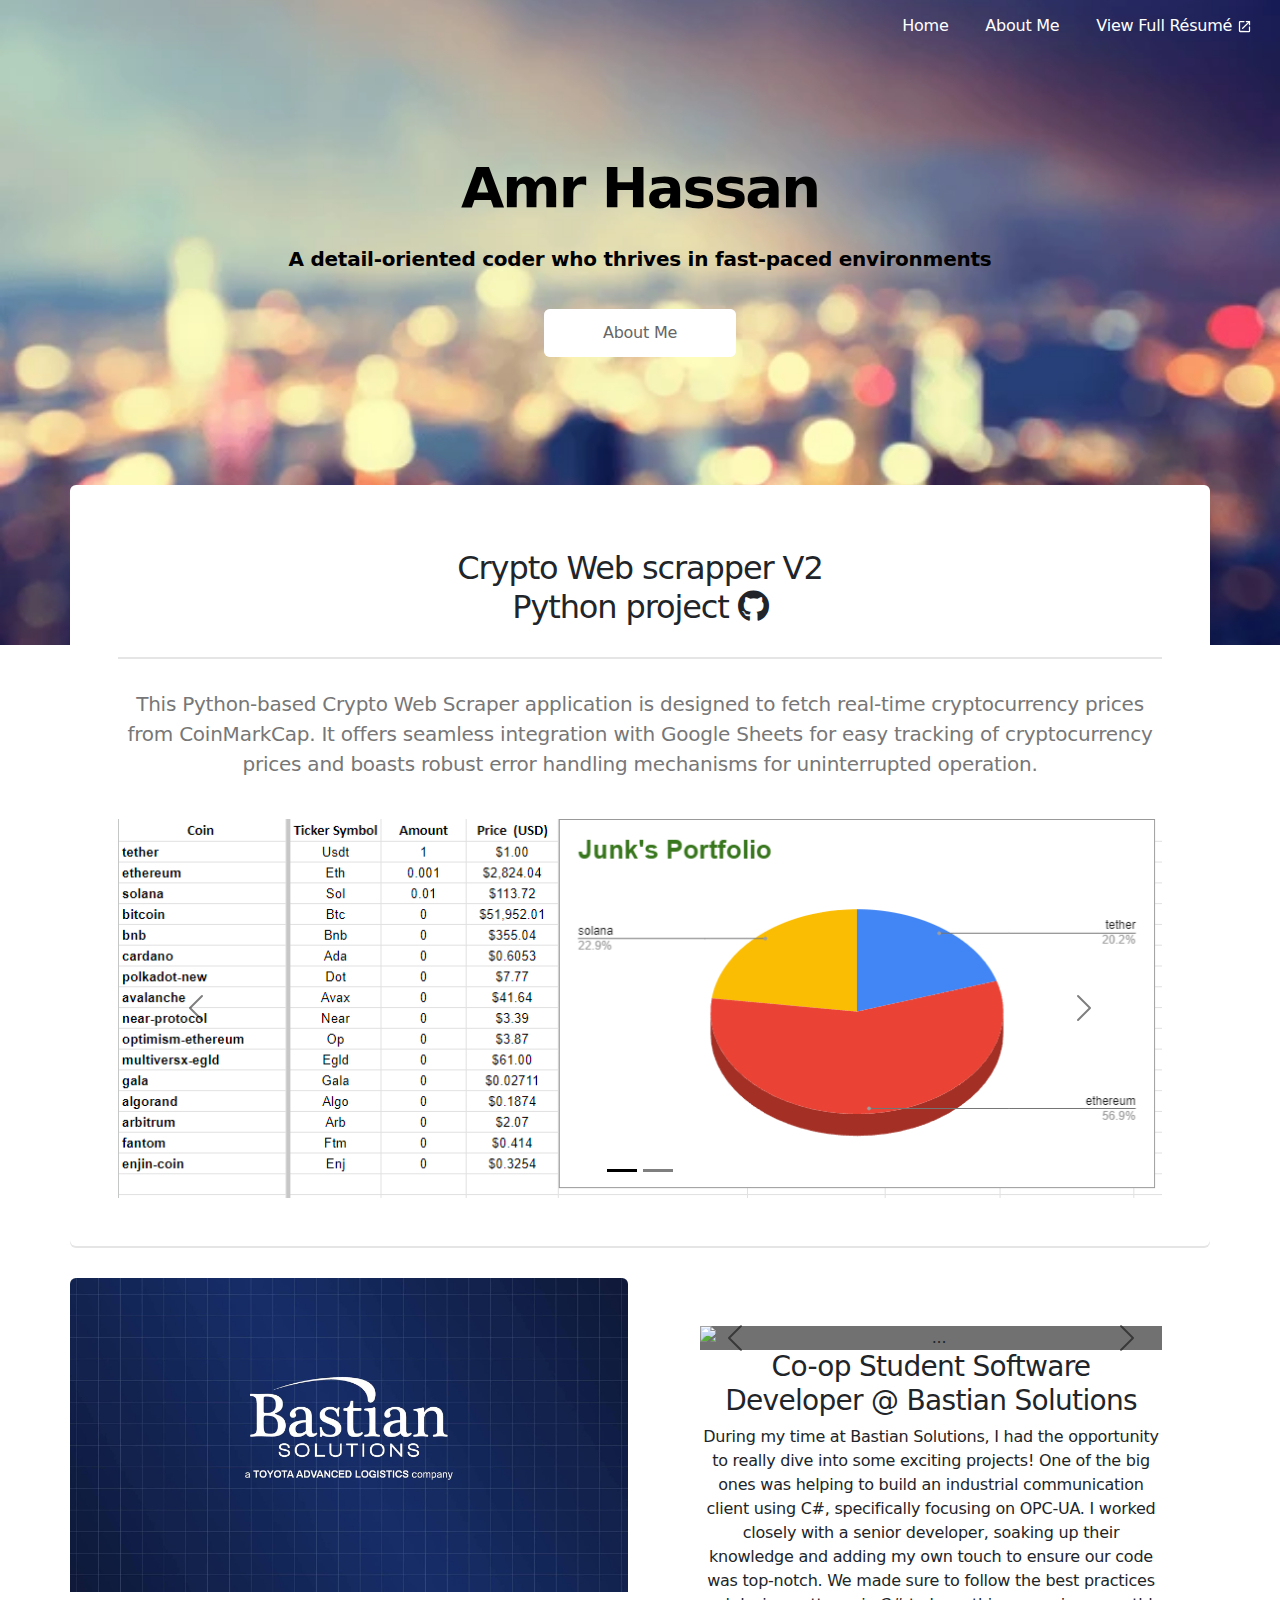
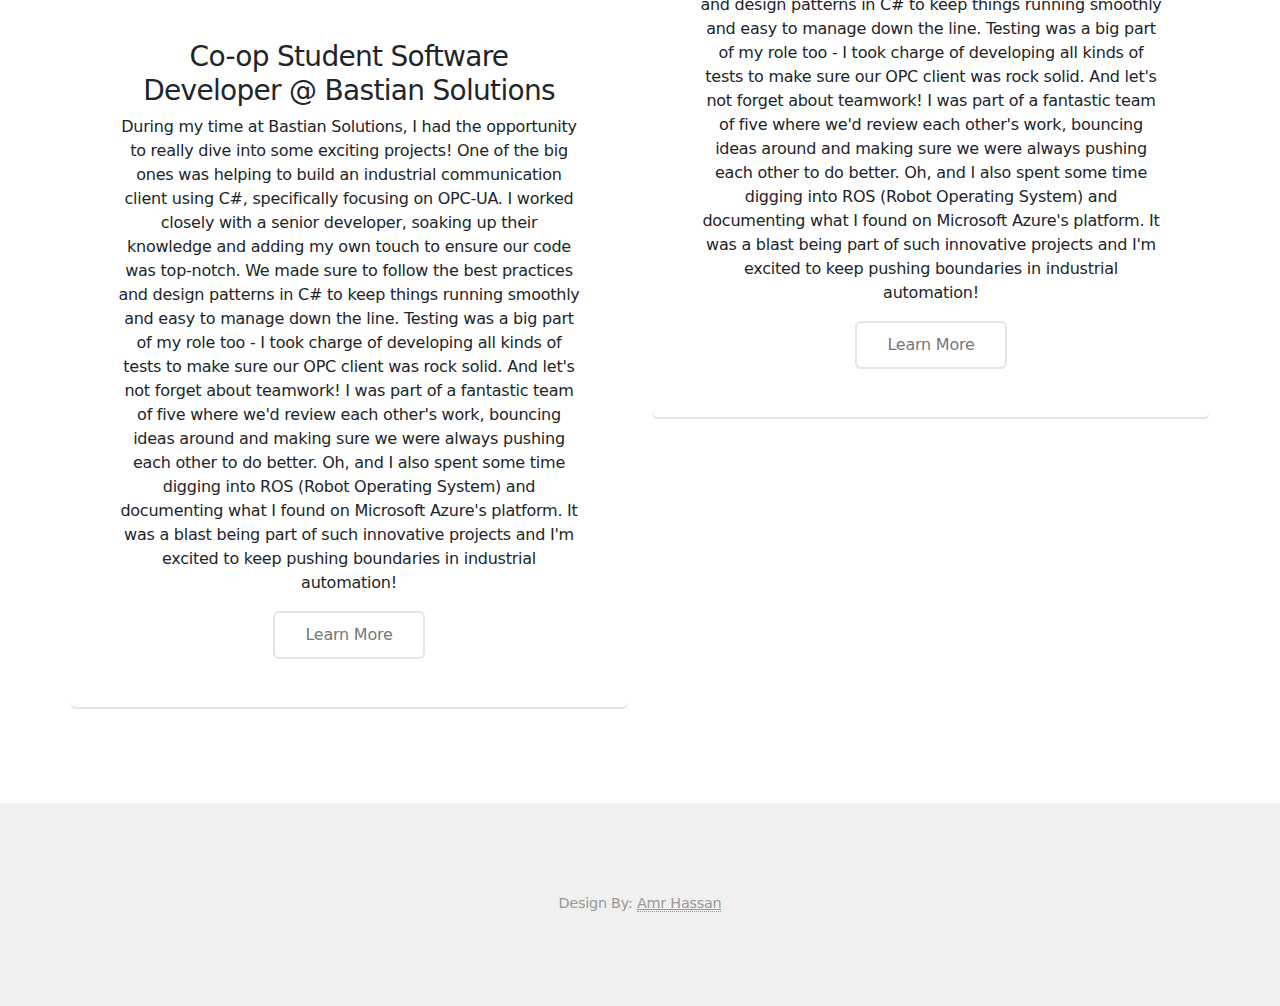
==== index.html @ ad023f03 "Updating website" ====
<!DOCTYPE HTML>
<html>
	<head>
		<title>Portfolio</title>
		<meta charset="utf-8" />
		<meta name="viewport" content="width=device-width, initial-scale=1, user-scalable=no" />
		<link rel="stylesheet" href="assets/css/main.css" />
		<link href="https://cdn.jsdelivr.net/npm/bootstrap@5.3.3/dist/css/bootstrap.min.css" rel="stylesheet" integrity="sha384-QWTKZyjpPEjISv5WaRU9OFeRpok6YctnYmDr5pNlyT2bRjXh0JMhjY6hW+ALEwIH" crossorigin="anonymous">
	</head>
	<body class="landing is-preload">
		<div id="page-wrapper">

			<!-- Header -->
				<header id="header" class="alt">
					<nav id="nav">
						<ul>
							<li><a href="index.html">Home</a></li>
							<li><a href="About_Me.html">About Me</a></li>
							<li><a href="PDF/SoftwareResume.pdf" target=”_blank”>View Full Résumé <svg xmlns="http://www.w3.org/2000/svg" focusable="false" role="img" fill="currentColor" viewBox="0 0 24 24" aria-hidden="true" style="width: 15px;height: 15px;" class="mosaic-providers-career-guide-static-resumehelp-cta-inline-18b2fv5 eac13zx0"><path d="M14.504 3a.5.5 0 00-.5.5v1a.5.5 0 00.5.5h3.085l-9.594 9.594a.5.5 0 000 .707l.707.708a.5.5 0 00.707 0l9.594-9.595V9.5a.5.5 0 00.5.5h1a.5.5 0 00.5-.5v-6a.5.5 0 00-.5-.5h-6z"></path>
								<path d="M5 3.002a2 2 0 00-2 2v13.996a2 2 0 001.996 2.004h14a2 2 0 002-2v-6.5a.5.5 0 00-.5-.5h-1a.5.5 0 00-.5.5v6.5L5 18.998V5.002L11.5 5a.495.495 0 00.496-.498v-1a.5.5 0 00-.5-.5H5z"></path></svg></a></li>
						</ul>
					</nav>
				</header>

			<!-- Banner -->
				<section id="banner">
					<h2>Amr Hassan</h2>
					<p>A detail-oriented coder who thrives in fast-paced environments</p>
					<ul class="actions special">
						<li><a href="About_Me.html" class="button primary">About Me</a></li>
					</ul>
				</section>

			<!-- Main -->
				<section id="main" class="container">

					<section class="box special">
						<header class="major">
							<h2> Crypto Web scrapper V2 
							<br />
							Python project <a href="https://github.com/abasemHassan/Crypto-WebScraper" class="icon brands fa-github"><span class="label">Github</span></a></h2>
							<p>This Python-based Crypto Web Scraper application is designed to fetch real-time cryptocurrency prices from CoinMarkCap. It offers seamless integration with Google Sheets for easy tracking of cryptocurrency prices and boasts robust error handling mechanisms for uninterrupted operation.</p>
						</header>
						<br>
						  <div id="carouselExampleIndicators" data-bs-theme="dark" class="carousel slide">
							<div class="carousel-indicators">
							  <button type="button" data-bs-target="#carouselExampleIndicators" data-bs-slide-to="0" class="active" aria-current="true" aria-label="Slide 1"></button>
							  <button type="button" data-bs-target="#carouselExampleIndicators" data-bs-slide-to="1" aria-label="Slide 2"></button>
							</div>
							<div class="carousel-inner">
							  <div class="carousel-item active">
								<img src="images/CryptoMiningSheet.PNG" class="d-block w-100" alt="Picture of a Crypto mining revenu table">
							  </div>
							  <div class="carousel-item">
								<img src="images/Mining revenu sheet.PNG" class="d-block w-100" alt="Picture of revenu chart">
							  </div>
							</div>
							<button class="carousel-control-prev" class="btn-dark" type="button" data-bs-target="#carouselExampleIndicators" data-bs-slide="prev">
							  <span class="carousel-control-prev-icon" aria-hidden="true"></span>
							  <span class="visually-hidden">Previous</span>
							</button>
							<button class="carousel-control-next" type="button" class="btn-dark" data-bs-target="#carouselExampleIndicators" data-bs-slide="next">
							  <span class="carousel-control-next-icon" aria-hidden="true"></span>
							  <span class="visually-hidden">Next</span>
							</button>
						  </div>

						  
					</section>




					<div class="row">
						<div class="col-6 col-12-narrower">

							<div class="box special">
								<span class="image featured"><img src="images/BastianSolutions.jpg" alt="Bastian Solutions Logo" /></span>
								<h3>Co-op Student Software Developer @ Bastian Solutions</h3>
								<p>During my time at Bastian Solutions, I had the opportunity to really dive into some exciting projects!
									One of the big ones was helping to build an industrial communication client using C#, specifically focusing on OPC-UA.
									I worked closely with a senior developer, soaking up their knowledge and adding my own touch to ensure our code was top-notch. 
									We made sure to follow the best practices and design patterns in C# to keep things running smoothly and easy to manage down the line.
									Testing was a big part of my role too - I took charge of developing all kinds of tests to make sure our OPC client was rock solid. 
									And let's not forget about teamwork! I was part of a fantastic team of five where we'd review each other's work, bouncing ideas around and making sure we were always pushing each other to do better. Oh, and I also spent some time digging into ROS (Robot Operating System) and documenting what I found on Microsoft Azure's platform. It was a blast being part of such innovative projects and I'm excited to keep pushing boundaries in industrial automation!<p>
								<ul class="actions special">
									<li><a href="PDF/SoftwareResume.pdf" target=”_blank” class="button alt">Learn More</a></li>
								</ul>
							</div>
						</div>

						<div class="col-6 col-12-narrower">

							<div class="box special">
								<div id="carouselExampleAutoplaying" data-bs-theme="dark" class="carousel slide" data-bs-ride="carousel">
									<div class="carousel-inner">
									  <div class="carousel-item active">
										<img src="..." class="d-block w-100" alt="...">
									  </div>
									  <div class="carousel-item">
										<img src="https://abasemhassan.github.io/Mondrian_Panting_2/" class="d-block w-100" alt="...">
									  </div>
									  <div class="carousel-item">
										<img src="..." class="d-block w-100" alt="...">
									  </div>
									</div>
									<button class="carousel-control-prev" type="button" data-bs-target="#carouselExampleAutoplaying" data-bs-slide="prev">
									  <span class="carousel-control-prev-icon" aria-hidden="true"></span>
									  <span class="visually-hidden">Previous</span>
									</button>
									<button class="carousel-control-next" type="button" data-bs-target="#carouselExampleAutoplaying" data-bs-slide="next">
									  <span class="carousel-control-next-icon" aria-hidden="true"></span>
									  <span class="visually-hidden">Next</span>
									</button>
								  </div>
								<h3>Co-op Student Software Developer @ Bastian Solutions</h3>
								<p>During my time at Bastian Solutions, I had the opportunity to really dive into some exciting projects!
									One of the big ones was helping to build an industrial communication client using C#, specifically focusing on OPC-UA.
									I worked closely with a senior developer, soaking up their knowledge and adding my own touch to ensure our code was top-notch. 
									We made sure to follow the best practices and design patterns in C# to keep things running smoothly and easy to manage down the line.
									Testing was a big part of my role too - I took charge of developing all kinds of tests to make sure our OPC client was rock solid. 
									And let's not forget about teamwork! I was part of a fantastic team of five where we'd review each other's work, bouncing ideas around and making sure we were always pushing each other to do better. Oh, and I also spent some time digging into ROS (Robot Operating System) and documenting what I found on Microsoft Azure's platform. It was a blast being part of such innovative projects and I'm excited to keep pushing boundaries in industrial automation!<p>
								<ul class="actions special">
									<li><a href="PDF/SoftwareResume.pdf" target=”_blank” class="button alt">Learn More</a></li>
								</ul>
							</div>
						</div>

					</div>

				</section>


			<!-- Footer -->
				<footer id="footer">
					<ul class="copyright">
						<li>Design By: <a href="About_Me.html">Amr Hassan</a></li>
					</ul>
				</footer>

		</div>

		<!-- Scripts -->
			<script src="assets/js/jquery.min.js"></script>
			<script src="assets/js/jquery.dropotron.min.js"></script>
			<script src="assets/js/jquery.scrollex.min.js"></script>
			<script src="assets/js/browser.min.js"></script>
			<script src="assets/js/breakpoints.min.js"></script>
			<script src="assets/js/util.js"></script>
			<script src="assets/js/main.js"></script>
			<script src="assets/js/slider.js"></script>
			<script src="https://cdn.jsdelivr.net/npm/bootstrap@5.3.3/dist/js/bootstrap.bundle.min.js" integrity="sha384-YvpcrYf0tY3lHB60NNkmXc5s9fDVZLESaAA55NDzOxhy9GkcIdslK1eN7N6jIeHz" crossorigin="anonymous"></script>

	</body>
</html>
---- assets/css/main.css ----
@import url("fontawesome-all.min.css");
@import url("https://fonts.googleapis.com/css?family=Source+Sans+Pro:300,400,300italic,400italic");

/* Reset */

/* Based on meyerweb.com/eric/tools/css/reset (v2.0 | 20110126 | License: public domain) */

	* {box-sizing: border-box}
	body {font-family: Verdana, sans-serif; margin:0}
	.mySlides {display: none}
	img {vertical-align: middle;}

	/* Slideshow container */
	.slideshow-container {
	max-width: 1000px;
	position: relative;
	margin: auto;
	}

	/* Next & previous buttons */
	.next {
	cursor: pointer;
	position: absolute;
	top: 150px; left: 100%;
	width: auto;
	padding: 16px;
	margin-top: -22px;
	color: rgb(0, 46, 253);
	font-weight: bold;
	font-size: 18px;
	transition: 0.6s ease;
	border-radius: 0 3px 3px 0;
	user-select: none;
	}
	.prev{
	cursor: pointer;
	position: absolute;
	top: 150px; right: 100%;
	width: auto;
	padding: 16px;
	margin-top: -22px;
	color: rgb(0, 46, 253);
	font-weight: bold;
	font-size: 18px;
	transition: 0.6s ease;
	border-radius: 0 3px 3px 0;
	user-select: none;
	}

	/* Position the "next button" to the right */
	.next {
	right: 0;
	border-radius: 3px 0 0 3px;
	}

	/* On hover, add a black background color with a little bit see-through */
	.prev:hover, .next:hover {
	background-color: rgba(0,0,0,0.8);
	}

	/* The dots/bullets/indicators */
	.dot {
	cursor: pointer;
	height: 15px;
	width: 15px;
	margin: 0 2px;
	background-color: #bbb;
	border-radius: 50%;
	display: inline-block;
	transition: background-color 0.6s ease;
	}

	.active, .dot:hover {
	background-color: #717171;
	}

	/* Fading animation */
	.fade {
	animation-name: fade;
	animation-duration: 1.5s;
	}

	@keyframes fade {
	from {opacity: .4} 
	to {opacity: 1}
	}

	/* On smaller screens, decrease text size */
	@media only screen and (max-width: 300px) {
	.prev, .next,.text {font-size: 11px}
	}

	html, body, div, span, applet, object,
	iframe, h1, h2, h3, h4, h5, h6, p, blockquote,
	pre, a, abbr, acronym, address, big, cite,
	code, del, dfn, em, img, ins, kbd, q, s, samp,
	small, strike, strong, sub, sup, tt, var, b,
	u, i, center, dl, dt, dd, ol, ul, li, fieldset,
	form, label, legend, table, caption, tbody,
	tfoot, thead, tr, th, td, article, aside,
	canvas, details, embed, figure, figcaption,
	footer, header, hgroup, menu, nav, output, ruby,
	section, summary, time, mark, audio, video {
		margin: 0;
		padding: 0;
		border: 0;
		font-size: 100%;
		font: inherit;
		vertical-align: baseline;
	}

	article, aside, details, figcaption, figure,
	footer, header, hgroup, menu, nav, section {
		display: block;
	}

	body {
		line-height: 1;
	}

	ol, ul {
		list-style: none;
	}

	blockquote, q {
		quotes: none;
	}

		blockquote:before, blockquote:after, q:before, q:after {
			content: '';
			content: none;
		}

	table {
		border-collapse: collapse;
		border-spacing: 0;
	}

	body {
		-webkit-text-size-adjust: none;
	}

	mark {
		background-color: transparent;
		color: inherit;
	}

	input::-moz-focus-inner {
		border: 0;
		padding: 0;
	}

	input, select, textarea {
		-moz-appearance: none;
		-webkit-appearance: none;
		-ms-appearance: none;
		appearance: none;
	}

/* Basic */

	@-ms-viewport {
		width: device-width;
	}

	body {
		-ms-overflow-style: scrollbar;
	}

	@media screen and (max-width: 480px) {

		html, body {
			min-width: 320px;
		}

	}

	html {
		box-sizing: border-box;
	}

	*, *:before, *:after {
		box-sizing: inherit;
	}

	body {
		background: #f5f5f5;
	}

	body, input, select, textarea {
		color: #777;
		font-family: "Source Sans Pro", sans-serif;
		font-size: 16pt;
		font-weight: 300;
		line-height: 1.65em;
		letter-spacing: -0.015em;
	}

	a {
		-moz-transition: color 0.2s ease-in-out, border-bottom-color 0.2s ease-in-out;
		-webkit-transition: color 0.2s ease-in-out, border-bottom-color 0.2s ease-in-out;
		-ms-transition: color 0.2s ease-in-out, border-bottom-color 0.2s ease-in-out;
		transition: color 0.2s ease-in-out, border-bottom-color 0.2s ease-in-out;
		border-bottom: dotted 1px;
		color: #e89980;
		text-decoration: none;
	}

		a:hover {
			border-bottom-color: transparent;
		}

	strong, b {
		color: #646464;
		font-weight: 400;
	}

	em, i {
		font-style: italic;
	}

	p {
		margin: 0 0 2em 0;
	}

	h1, h2, h3, h4, h5, h6 {
		color: #646464;
		font-weight: 300;
		line-height: 1em;
		margin: 0 0 0.5em 0;
	}

		h1 a, h2 a, h3 a, h4 a, h5 a, h6 a {
			color: inherit;
			text-decoration: none;
		}

	h2 {
		font-size: 2.25em;
		line-height: 1.5em;
		letter-spacing: -0.035em;
	}

	h3 {
		font-size: 1.75em;
		line-height: 1.5em;
		letter-spacing: -0.025em;
	}

	h4 {
		font-size: 1.1em;
		line-height: 1.5em;
		letter-spacing: 0;
	}

	h5 {
		font-size: 0.9em;
		line-height: 1.5em;
		letter-spacing: 0;
	}

	h6 {
		font-size: 0.7em;
		line-height: 1.5em;
		letter-spacing: 0;
	}

	sub {
		font-size: 0.8em;
		position: relative;
		top: 0.5em;
	}

	sup {
		font-size: 0.8em;
		position: relative;
		top: -0.5em;
	}

	hr {
		border: 0;
		border-bottom: solid 2px #e5e5e5;
		margin: 2em 0;
	}

		hr.major {
			margin: 3em 0;
		}

	blockquote {
		border-left: solid 4px #e5e5e5;
		font-style: italic;
		margin: 0 0 2em 0;
		padding: 0.5em 0 0.5em 2em;
	}

	pre {
		-webkit-overflow-scrolling: touch;
		background: #f8f8f8;
		border-radius: 6px;
		border: solid 1px #e5e5e5;
		font-family: monospace;
		font-size: 0.9em;
		line-height: 1.75em;
		margin: 0 0 2em 0;
		overflow-x: auto;
		padding: 1em 1.5em;
	}

	code {
		background: #f8f8f8;
		border-radius: 6px;
		border: solid 1px #e5e5e5;
		font-family: monospace;
		font-size: 0.9em;
		margin: 0 0.25em;
		padding: 0.25em 0.65em;
	}

	.align-left {
		text-align: left;
	}

	.align-center {
		text-align: center;
	}

	.align-right {
		text-align: right;
	}

/* Row */

	.row {
		display: flex;
		flex-wrap: wrap;
		box-sizing: border-box;
		align-items: stretch;
	}

		.row > * {
			box-sizing: border-box;
		}

		.row.gtr-uniform > * > :last-child {
			margin-bottom: 0;
		}

		.row.aln-left {
			justify-content: flex-start;
		}

		.row.aln-center {
			justify-content: center;
		}

		.row.aln-right {
			justify-content: flex-end;
		}

		.row.aln-top {
			align-items: flex-start;
		}

		.row.aln-middle {
			align-items: center;
		}

		.row.aln-bottom {
			align-items: flex-end;
		}

		.row > .imp {
			order: -1;
		}

		.row > .col-1 {
			width: 8.33333%;
		}

		.row > .off-1 {
			margin-left: 8.33333%;
		}

		.row > .col-2 {
			width: 16.66667%;
		}

		.row > .off-2 {
			margin-left: 16.66667%;
		}

		.row > .col-3 {
			width: 25%;
		}

		.row > .off-3 {
			margin-left: 25%;
		}

		.row > .col-4 {
			width: 33.33333%;
		}

		.row > .off-4 {
			margin-left: 33.33333%;
		}

		.row > .col-5 {
			width: 41.66667%;
		}

		.row > .off-5 {
			margin-left: 41.66667%;
		}

		.row > .col-6 {
			width: 50%;
		}

		.row > .off-6 {
			margin-left: 50%;
		}

		.row > .col-7 {
			width: 58.33333%;
		}

		.row > .off-7 {
			margin-left: 58.33333%;
		}

		.row > .col-8 {
			width: 66.66667%;
		}

		.row > .off-8 {
			margin-left: 66.66667%;
		}

		.row > .col-9 {
			width: 75%;
		}

		.row > .off-9 {
			margin-left: 75%;
		}

		.row > .col-10 {
			width: 83.33333%;
		}

		.row > .off-10 {
			margin-left: 83.33333%;
		}

		.row > .col-11 {
			width: 91.66667%;
		}

		.row > .off-11 {
			margin-left: 91.66667%;
		}

		.row > .col-12 {
			width: 100%;
		}

		.row > .off-12 {
			margin-left: 100%;
		}

		.row.gtr-0 {
			margin-top: 0;
			margin-left: 0em;
		}

			.row.gtr-0 > * {
				padding: 0 0 0 0em;
			}

			.row.gtr-0.gtr-uniform {
				margin-top: 0em;
			}

				.row.gtr-0.gtr-uniform > * {
					padding-top: 0em;
				}

		.row.gtr-25 {
			margin-top: 0;
			margin-left: -0.5em;
		}

			.row.gtr-25 > * {
				padding: 0 0 0 0.5em;
			}

			.row.gtr-25.gtr-uniform {
				margin-top: -0.5em;
			}

				.row.gtr-25.gtr-uniform > * {
					padding-top: 0.5em;
				}

		.row.gtr-50 {
			margin-top: 0;
			margin-left: -1em;
		}

			.row.gtr-50 > * {
				padding: 0 0 0 1em;
			}

			.row.gtr-50.gtr-uniform {
				margin-top: -1em;
			}

				.row.gtr-50.gtr-uniform > * {
					padding-top: 1em;
				}

		.row {
			margin-top: 0;
			margin-left: -2em;
		}

			.row > * {
				padding: 0 0 0 2em;
			}

			.row.gtr-uniform {
				margin-top: -2em;
			}

				.row.gtr-uniform > * {
					padding-top: 2em;
				}

		.row.gtr-150 {
			margin-top: 0;
			margin-left: -3em;
		}

			.row.gtr-150 > * {
				padding: 0 0 0 3em;
			}

			.row.gtr-150.gtr-uniform {
				margin-top: -3em;
			}

				.row.gtr-150.gtr-uniform > * {
					padding-top: 3em;
				}

		.row.gtr-200 {
			margin-top: 0;
			margin-left: -4em;
		}

			.row.gtr-200 > * {
				padding: 0 0 0 4em;
			}

			.row.gtr-200.gtr-uniform {
				margin-top: -4em;
			}

				.row.gtr-200.gtr-uniform > * {
					padding-top: 4em;
				}

		@media screen and (max-width: 1680px) {

			.row {
				display: flex;
				flex-wrap: wrap;
				box-sizing: border-box;
				align-items: stretch;
			}

				.row > * {
					box-sizing: border-box;
				}

				.row.gtr-uniform > * > :last-child {
					margin-bottom: 0;
				}

				.row.aln-left {
					justify-content: flex-start;
				}

				.row.aln-center {
					justify-content: center;
				}

				.row.aln-right {
					justify-content: flex-end;
				}

				.row.aln-top {
					align-items: flex-start;
				}

				.row.aln-middle {
					align-items: center;
				}

				.row.aln-bottom {
					align-items: flex-end;
				}

				.row > .imp-wide {
					order: -1;
				}

				.row > .col-1-wide {
					width: 8.33333%;
				}

				.row > .off-1-wide {
					margin-left: 8.33333%;
				}

				.row > .col-2-wide {
					width: 16.66667%;
				}

				.row > .off-2-wide {
					margin-left: 16.66667%;
				}

				.row > .col-3-wide {
					width: 25%;
				}

				.row > .off-3-wide {
					margin-left: 25%;
				}

				.row > .col-4-wide {
					width: 33.33333%;
				}

				.row > .off-4-wide {
					margin-left: 33.33333%;
				}

				.row > .col-5-wide {
					width: 41.66667%;
				}

				.row > .off-5-wide {
					margin-left: 41.66667%;
				}

				.row > .col-6-wide {
					width: 50%;
				}

				.row > .off-6-wide {
					margin-left: 50%;
				}

				.row > .col-7-wide {
					width: 58.33333%;
				}

				.row > .off-7-wide {
					margin-left: 58.33333%;
				}

				.row > .col-8-wide {
					width: 66.66667%;
				}

				.row > .off-8-wide {
					margin-left: 66.66667%;
				}

				.row > .col-9-wide {
					width: 75%;
				}

				.row > .off-9-wide {
					margin-left: 75%;
				}

				.row > .col-10-wide {
					width: 83.33333%;
				}

				.row > .off-10-wide {
					margin-left: 83.33333%;
				}

				.row > .col-11-wide {
					width: 91.66667%;
				}

				.row > .off-11-wide {
					margin-left: 91.66667%;
				}

				.row > .col-12-wide {
					width: 100%;
				}

				.row > .off-12-wide {
					margin-left: 100%;
				}

				.row.gtr-0 {
					margin-top: 0;
					margin-left: 0em;
				}

					.row.gtr-0 > * {
						padding: 0 0 0 0em;
					}

					.row.gtr-0.gtr-uniform {
						margin-top: 0em;
					}

						.row.gtr-0.gtr-uniform > * {
							padding-top: 0em;
						}

				.row.gtr-25 {
					margin-top: 0;
					margin-left: -0.5em;
				}

					.row.gtr-25 > * {
						padding: 0 0 0 0.5em;
					}

					.row.gtr-25.gtr-uniform {
						margin-top: -0.5em;
					}

						.row.gtr-25.gtr-uniform > * {
							padding-top: 0.5em;
						}

				.row.gtr-50 {
					margin-top: 0;
					margin-left: -1em;
				}

					.row.gtr-50 > * {
						padding: 0 0 0 1em;
					}

					.row.gtr-50.gtr-uniform {
						margin-top: -1em;
					}

						.row.gtr-50.gtr-uniform > * {
							padding-top: 1em;
						}

				.row {
					margin-top: 0;
					margin-left: -2em;
				}

					.row > * {
						padding: 0 0 0 2em;
					}

					.row.gtr-uniform {
						margin-top: -2em;
					}

						.row.gtr-uniform > * {
							padding-top: 2em;
						}

				.row.gtr-150 {
					margin-top: 0;
					margin-left: -3em;
				}

					.row.gtr-150 > * {
						padding: 0 0 0 3em;
					}

					.row.gtr-150.gtr-uniform {
						margin-top: -3em;
					}

						.row.gtr-150.gtr-uniform > * {
							padding-top: 3em;
						}

				.row.gtr-200 {
					margin-top: 0;
					margin-left: -4em;
				}

					.row.gtr-200 > * {
						padding: 0 0 0 4em;
					}

					.row.gtr-200.gtr-uniform {
						margin-top: -4em;
					}

						.row.gtr-200.gtr-uniform > * {
							padding-top: 4em;
						}

		}

		@media screen and (max-width: 1280px) {

			.row {
				display: flex;
				flex-wrap: wrap;
				box-sizing: border-box;
				align-items: stretch;
			}

				.row > * {
					box-sizing: border-box;
				}

				.row.gtr-uniform > * > :last-child {
					margin-bottom: 0;
				}

				.row.aln-left {
					justify-content: flex-start;
				}

				.row.aln-center {
					justify-content: center;
				}

				.row.aln-right {
					justify-content: flex-end;
				}

				.row.aln-top {
					align-items: flex-start;
				}

				.row.aln-middle {
					align-items: center;
				}

				.row.aln-bottom {
					align-items: flex-end;
				}

				.row > .imp-normal {
					order: -1;
				}

				.row > .col-1-normal {
					width: 8.33333%;
				}

				.row > .off-1-normal {
					margin-left: 8.33333%;
				}

				.row > .col-2-normal {
					width: 16.66667%;
				}

				.row > .off-2-normal {
					margin-left: 16.66667%;
				}

				.row > .col-3-normal {
					width: 25%;
				}

				.row > .off-3-normal {
					margin-left: 25%;
				}

				.row > .col-4-normal {
					width: 33.33333%;
				}

				.row > .off-4-normal {
					margin-left: 33.33333%;
				}

				.row > .col-5-normal {
					width: 41.66667%;
				}

				.row > .off-5-normal {
					margin-left: 41.66667%;
				}

				.row > .col-6-normal {
					width: 50%;
				}

				.row > .off-6-normal {
					margin-left: 50%;
				}

				.row > .col-7-normal {
					width: 58.33333%;
				}

				.row > .off-7-normal {
					margin-left: 58.33333%;
				}

				.row > .col-8-normal {
					width: 66.66667%;
				}

				.row > .off-8-normal {
					margin-left: 66.66667%;
				}

				.row > .col-9-normal {
					width: 75%;
				}

				.row > .off-9-normal {
					margin-left: 75%;
				}

				.row > .col-10-normal {
					width: 83.33333%;
				}

				.row > .off-10-normal {
					margin-left: 83.33333%;
				}

				.row > .col-11-normal {
					width: 91.66667%;
				}

				.row > .off-11-normal {
					margin-left: 91.66667%;
				}

				.row > .col-12-normal {
					width: 100%;
				}

				.row > .off-12-normal {
					margin-left: 100%;
				}

				.row.gtr-0 {
					margin-top: 0;
					margin-left: 0em;
				}

					.row.gtr-0 > * {
						padding: 0 0 0 0em;
					}

					.row.gtr-0.gtr-uniform {
						margin-top: 0em;
					}

						.row.gtr-0.gtr-uniform > * {
							padding-top: 0em;
						}

				.row.gtr-25 {
					margin-top: 0;
					margin-left: -0.5em;
				}

					.row.gtr-25 > * {
						padding: 0 0 0 0.5em;
					}

					.row.gtr-25.gtr-uniform {
						margin-top: -0.5em;
					}

						.row.gtr-25.gtr-uniform > * {
							padding-top: 0.5em;
						}

				.row.gtr-50 {
					margin-top: 0;
					margin-left: -1em;
				}

					.row.gtr-50 > * {
						padding: 0 0 0 1em;
					}

					.row.gtr-50.gtr-uniform {
						margin-top: -1em;
					}

						.row.gtr-50.gtr-uniform > * {
							padding-top: 1em;
						}

				.row {
					margin-top: 0;
					margin-left: -2em;
				}

					.row > * {
						padding: 0 0 0 2em;
					}

					.row.gtr-uniform {
						margin-top: -2em;
					}

						.row.gtr-uniform > * {
							padding-top: 2em;
						}

				.row.gtr-150 {
					margin-top: 0;
					margin-left: -3em;
				}

					.row.gtr-150 > * {
						padding: 0 0 0 3em;
					}

					.row.gtr-150.gtr-uniform {
						margin-top: -3em;
					}

						.row.gtr-150.gtr-uniform > * {
							padding-top: 3em;
						}

				.row.gtr-200 {
					margin-top: 0;
					margin-left: -4em;
				}

					.row.gtr-200 > * {
						padding: 0 0 0 4em;
					}

					.row.gtr-200.gtr-uniform {
						margin-top: -4em;
					}

						.row.gtr-200.gtr-uniform > * {
							padding-top: 4em;
						}

		}

		@media screen and (max-width: 980px) {

			.row {
				display: flex;
				flex-wrap: wrap;
				box-sizing: border-box;
				align-items: stretch;
			}

				.row > * {
					box-sizing: border-box;
				}

				.row.gtr-uniform > * > :last-child {
					margin-bottom: 0;
				}

				.row.aln-left {
					justify-content: flex-start;
				}

				.row.aln-center {
					justify-content: center;
				}

				.row.aln-right {
					justify-content: flex-end;
				}

				.row.aln-top {
					align-items: flex-start;
				}

				.row.aln-middle {
					align-items: center;
				}

				.row.aln-bottom {
					align-items: flex-end;
				}

				.row > .imp-narrow {
					order: -1;
				}

				.row > .col-1-narrow {
					width: 8.33333%;
				}

				.row > .off-1-narrow {
					margin-left: 8.33333%;
				}

				.row > .col-2-narrow {
					width: 16.66667%;
				}

				.row > .off-2-narrow {
					margin-left: 16.66667%;
				}

				.row > .col-3-narrow {
					width: 25%;
				}

				.row > .off-3-narrow {
					margin-left: 25%;
				}

				.row > .col-4-narrow {
					width: 33.33333%;
				}

				.row > .off-4-narrow {
					margin-left: 33.33333%;
				}

				.row > .col-5-narrow {
					width: 41.66667%;
				}

				.row > .off-5-narrow {
					margin-left: 41.66667%;
				}

				.row > .col-6-narrow {
					width: 50%;
				}

				.row > .off-6-narrow {
					margin-left: 50%;
				}

				.row > .col-7-narrow {
					width: 58.33333%;
				}

				.row > .off-7-narrow {
					margin-left: 58.33333%;
				}

				.row > .col-8-narrow {
					width: 66.66667%;
				}

				.row > .off-8-narrow {
					margin-left: 66.66667%;
				}

				.row > .col-9-narrow {
					width: 75%;
				}

				.row > .off-9-narrow {
					margin-left: 75%;
				}

				.row > .col-10-narrow {
					width: 83.33333%;
				}

				.row > .off-10-narrow {
					margin-left: 83.33333%;
				}

				.row > .col-11-narrow {
					width: 91.66667%;
				}

				.row > .off-11-narrow {
					margin-left: 91.66667%;
				}

				.row > .col-12-narrow {
					width: 100%;
				}

				.row > .off-12-narrow {
					margin-left: 100%;
				}

				.row.gtr-0 {
					margin-top: 0;
					margin-left: 0em;
				}

					.row.gtr-0 > * {
						padding: 0 0 0 0em;
					}

					.row.gtr-0.gtr-uniform {
						margin-top: 0em;
					}

						.row.gtr-0.gtr-uniform > * {
							padding-top: 0em;
						}

				.row.gtr-25 {
					margin-top: 0;
					margin-left: -0.5em;
				}

					.row.gtr-25 > * {
						padding: 0 0 0 0.5em;
					}

					.row.gtr-25.gtr-uniform {
						margin-top: -0.5em;
					}

						.row.gtr-25.gtr-uniform > * {
							padding-top: 0.5em;
						}

				.row.gtr-50 {
					margin-top: 0;
					margin-left: -1em;
				}

					.row.gtr-50 > * {
						padding: 0 0 0 1em;
					}

					.row.gtr-50.gtr-uniform {
						margin-top: -1em;
					}

						.row.gtr-50.gtr-uniform > * {
							padding-top: 1em;
						}

				.row {
					margin-top: 0;
					margin-left: -2em;
				}

					.row > * {
						padding: 0 0 0 2em;
					}

					.row.gtr-uniform {
						margin-top: -2em;
					}

						.row.gtr-uniform > * {
							padding-top: 2em;
						}

				.row.gtr-150 {
					margin-top: 0;
					margin-left: -3em;
				}

					.row.gtr-150 > * {
						padding: 0 0 0 3em;
					}

					.row.gtr-150.gtr-uniform {
						margin-top: -3em;
					}

						.row.gtr-150.gtr-uniform > * {
							padding-top: 3em;
						}

				.row.gtr-200 {
					margin-top: 0;
					margin-left: -4em;
				}

					.row.gtr-200 > * {
						padding: 0 0 0 4em;
					}

					.row.gtr-200.gtr-uniform {
						margin-top: -4em;
					}

						.row.gtr-200.gtr-uniform > * {
							padding-top: 4em;
						}

		}

		@media screen and (max-width: 840px) {

			.row {
				display: flex;
				flex-wrap: wrap;
				box-sizing: border-box;
				align-items: stretch;
			}

				.row > * {
					box-sizing: border-box;
				}

				.row.gtr-uniform > * > :last-child {
					margin-bottom: 0;
				}

				.row.aln-left {
					justify-content: flex-start;
				}

				.row.aln-center {
					justify-content: center;
				}

				.row.aln-right {
					justify-content: flex-end;
				}

				.row.aln-top {
					align-items: flex-start;
				}

				.row.aln-middle {
					align-items: center;
				}

				.row.aln-bottom {
					align-items: flex-end;
				}

				.row > .imp-narrower {
					order: -1;
				}

				.row > .col-1-narrower {
					width: 8.33333%;
				}

				.row > .off-1-narrower {
					margin-left: 8.33333%;
				}

				.row > .col-2-narrower {
					width: 16.66667%;
				}

				.row > .off-2-narrower {
					margin-left: 16.66667%;
				}

				.row > .col-3-narrower {
					width: 25%;
				}

				.row > .off-3-narrower {
					margin-left: 25%;
				}

				.row > .col-4-narrower {
					width: 33.33333%;
				}

				.row > .off-4-narrower {
					margin-left: 33.33333%;
				}

				.row > .col-5-narrower {
					width: 41.66667%;
				}

				.row > .off-5-narrower {
					margin-left: 41.66667%;
				}

				.row > .col-6-narrower {
					width: 50%;
				}

				.row > .off-6-narrower {
					margin-left: 50%;
				}

				.row > .col-7-narrower {
					width: 58.33333%;
				}

				.row > .off-7-narrower {
					margin-left: 58.33333%;
				}

				.row > .col-8-narrower {
					width: 66.66667%;
				}

				.row > .off-8-narrower {
					margin-left: 66.66667%;
				}

				.row > .col-9-narrower {
					width: 75%;
				}

				.row > .off-9-narrower {
					margin-left: 75%;
				}

				.row > .col-10-narrower {
					width: 83.33333%;
				}

				.row > .off-10-narrower {
					margin-left: 83.33333%;
				}

				.row > .col-11-narrower {
					width: 91.66667%;
				}

				.row > .off-11-narrower {
					margin-left: 91.66667%;
				}

				.row > .col-12-narrower {
					width: 100%;
				}

				.row > .off-12-narrower {
					margin-left: 100%;
				}

				.row.gtr-0 {
					margin-top: 0;
					margin-left: 0em;
				}

					.row.gtr-0 > * {
						padding: 0 0 0 0em;
					}

					.row.gtr-0.gtr-uniform {
						margin-top: 0em;
					}

						.row.gtr-0.gtr-uniform > * {
							padding-top: 0em;
						}

				.row.gtr-25 {
					margin-top: 0;
					margin-left: -0.5em;
				}

					.row.gtr-25 > * {
						padding: 0 0 0 0.5em;
					}

					.row.gtr-25.gtr-uniform {
						margin-top: -0.5em;
					}

						.row.gtr-25.gtr-uniform > * {
							padding-top: 0.5em;
						}

				.row.gtr-50 {
					margin-top: 0;
					margin-left: -1em;
				}

					.row.gtr-50 > * {
						padding: 0 0 0 1em;
					}

					.row.gtr-50.gtr-uniform {
						margin-top: -1em;
					}

						.row.gtr-50.gtr-uniform > * {
							padding-top: 1em;
						}

				.row {
					margin-top: 0;
					margin-left: -2em;
				}

					.row > * {
						padding: 0 0 0 2em;
					}

					.row.gtr-uniform {
						margin-top: -2em;
					}

						.row.gtr-uniform > * {
							padding-top: 2em;
						}

				.row.gtr-150 {
					margin-top: 0;
					margin-left: -3em;
				}

					.row.gtr-150 > * {
						padding: 0 0 0 3em;
					}

					.row.gtr-150.gtr-uniform {
						margin-top: -3em;
					}

						.row.gtr-150.gtr-uniform > * {
							padding-top: 3em;
						}

				.row.gtr-200 {
					margin-top: 0;
					margin-left: -4em;
				}

					.row.gtr-200 > * {
						padding: 0 0 0 4em;
					}

					.row.gtr-200.gtr-uniform {
						margin-top: -4em;
					}

						.row.gtr-200.gtr-uniform > * {
							padding-top: 4em;
						}

		}

		@media screen and (max-width: 736px) {

			.row {
				display: flex;
				flex-wrap: wrap;
				box-sizing: border-box;
				align-items: stretch;
			}

				.row > * {
					box-sizing: border-box;
				}

				.row.gtr-uniform > * > :last-child {
					margin-bottom: 0;
				}

				.row.aln-left {
					justify-content: flex-start;
				}

				.row.aln-center {
					justify-content: center;
				}

				.row.aln-right {
					justify-content: flex-end;
				}

				.row.aln-top {
					align-items: flex-start;
				}

				.row.aln-middle {
					align-items: center;
				}

				.row.aln-bottom {
					align-items: flex-end;
				}

				.row > .imp-mobile {
					order: -1;
				}

				.row > .col-1-mobile {
					width: 8.33333%;
				}

				.row > .off-1-mobile {
					margin-left: 8.33333%;
				}

				.row > .col-2-mobile {
					width: 16.66667%;
				}

				.row > .off-2-mobile {
					margin-left: 16.66667%;
				}

				.row > .col-3-mobile {
					width: 25%;
				}

				.row > .off-3-mobile {
					margin-left: 25%;
				}

				.row > .col-4-mobile {
					width: 33.33333%;
				}

				.row > .off-4-mobile {
					margin-left: 33.33333%;
				}

				.row > .col-5-mobile {
					width: 41.66667%;
				}

				.row > .off-5-mobile {
					margin-left: 41.66667%;
				}

				.row > .col-6-mobile {
					width: 50%;
				}

				.row > .off-6-mobile {
					margin-left: 50%;
				}

				.row > .col-7-mobile {
					width: 58.33333%;
				}

				.row > .off-7-mobile {
					margin-left: 58.33333%;
				}

				.row > .col-8-mobile {
					width: 66.66667%;
				}

				.row > .off-8-mobile {
					margin-left: 66.66667%;
				}

				.row > .col-9-mobile {
					width: 75%;
				}

				.row > .off-9-mobile {
					margin-left: 75%;
				}

				.row > .col-10-mobile {
					width: 83.33333%;
				}

				.row > .off-10-mobile {
					margin-left: 83.33333%;
				}

				.row > .col-11-mobile {
					width: 91.66667%;
				}

				.row > .off-11-mobile {
					margin-left: 91.66667%;
				}

				.row > .col-12-mobile {
					width: 100%;
				}

				.row > .off-12-mobile {
					margin-left: 100%;
				}

				.row.gtr-0 {
					margin-top: 0;
					margin-left: 0em;
				}

					.row.gtr-0 > * {
						padding: 0 0 0 0em;
					}

					.row.gtr-0.gtr-uniform {
						margin-top: 0em;
					}

						.row.gtr-0.gtr-uniform > * {
							padding-top: 0em;
						}

				.row.gtr-25 {
					margin-top: 0;
					margin-left: -0.5em;
				}

					.row.gtr-25 > * {
						padding: 0 0 0 0.5em;
					}

					.row.gtr-25.gtr-uniform {
						margin-top: -0.5em;
					}

						.row.gtr-25.gtr-uniform > * {
							padding-top: 0.5em;
						}

				.row.gtr-50 {
					margin-top: 0;
					margin-left: -1em;
				}

					.row.gtr-50 > * {
						padding: 0 0 0 1em;
					}

					.row.gtr-50.gtr-uniform {
						margin-top: -1em;
					}

						.row.gtr-50.gtr-uniform > * {
							padding-top: 1em;
						}

				.row {
					margin-top: 0;
					margin-left: -2em;
				}

					.row > * {
						padding: 0 0 0 2em;
					}

					.row.gtr-uniform {
						margin-top: -2em;
					}

						.row.gtr-uniform > * {
							padding-top: 2em;
						}

				.row.gtr-150 {
					margin-top: 0;
					margin-left: -3em;
				}

					.row.gtr-150 > * {
						padding: 0 0 0 3em;
					}

					.row.gtr-150.gtr-uniform {
						margin-top: -3em;
					}

						.row.gtr-150.gtr-uniform > * {
							padding-top: 3em;
						}

				.row.gtr-200 {
					margin-top: 0;
					margin-left: -4em;
				}

					.row.gtr-200 > * {
						padding: 0 0 0 4em;
					}

					.row.gtr-200.gtr-uniform {
						margin-top: -4em;
					}

						.row.gtr-200.gtr-uniform > * {
							padding-top: 4em;
						}

		}

		@media screen and (max-width: 480px) {

			.row {
				display: flex;
				flex-wrap: wrap;
				box-sizing: border-box;
				align-items: stretch;
			}

				.row > * {
					box-sizing: border-box;
				}

				.row.gtr-uniform > * > :last-child {
					margin-bottom: 0;
				}

				.row.aln-left {
					justify-content: flex-start;
				}

				.row.aln-center {
					justify-content: center;
				}

				.row.aln-right {
					justify-content: flex-end;
				}

				.row.aln-top {
					align-items: flex-start;
				}

				.row.aln-middle {
					align-items: center;
				}

				.row.aln-bottom {
					align-items: flex-end;
				}

				.row > .imp-mobilep {
					order: -1;
				}

				.row > .col-1-mobilep {
					width: 8.33333%;
				}

				.row > .off-1-mobilep {
					margin-left: 8.33333%;
				}

				.row > .col-2-mobilep {
					width: 16.66667%;
				}

				.row > .off-2-mobilep {
					margin-left: 16.66667%;
				}

				.row > .col-3-mobilep {
					width: 25%;
				}

				.row > .off-3-mobilep {
					margin-left: 25%;
				}

				.row > .col-4-mobilep {
					width: 33.33333%;
				}

				.row > .off-4-mobilep {
					margin-left: 33.33333%;
				}

				.row > .col-5-mobilep {
					width: 41.66667%;
				}

				.row > .off-5-mobilep {
					margin-left: 41.66667%;
				}

				.row > .col-6-mobilep {
					width: 50%;
				}

				.row > .off-6-mobilep {
					margin-left: 50%;
				}

				.row > .col-7-mobilep {
					width: 58.33333%;
				}

				.row > .off-7-mobilep {
					margin-left: 58.33333%;
				}

				.row > .col-8-mobilep {
					width: 66.66667%;
				}

				.row > .off-8-mobilep {
					margin-left: 66.66667%;
				}

				.row > .col-9-mobilep {
					width: 75%;
				}

				.row > .off-9-mobilep {
					margin-left: 75%;
				}

				.row > .col-10-mobilep {
					width: 83.33333%;
				}

				.row > .off-10-mobilep {
					margin-left: 83.33333%;
				}

				.row > .col-11-mobilep {
					width: 91.66667%;
				}

				.row > .off-11-mobilep {
					margin-left: 91.66667%;
				}

				.row > .col-12-mobilep {
					width: 100%;
				}

				.row > .off-12-mobilep {
					margin-left: 100%;
				}

				.row.gtr-0 {
					margin-top: 0;
					margin-left: 0em;
				}

					.row.gtr-0 > * {
						padding: 0 0 0 0em;
					}

					.row.gtr-0.gtr-uniform {
						margin-top: 0em;
					}

						.row.gtr-0.gtr-uniform > * {
							padding-top: 0em;
						}

				.row.gtr-25 {
					margin-top: 0;
					margin-left: -0.5em;
				}

					.row.gtr-25 > * {
						padding: 0 0 0 0.5em;
					}

					.row.gtr-25.gtr-uniform {
						margin-top: -0.5em;
					}

						.row.gtr-25.gtr-uniform > * {
							padding-top: 0.5em;
						}

				.row.gtr-50 {
					margin-top: 0;
					margin-left: -1em;
				}

					.row.gtr-50 > * {
						padding: 0 0 0 1em;
					}

					.row.gtr-50.gtr-uniform {
						margin-top: -1em;
					}

						.row.gtr-50.gtr-uniform > * {
							padding-top: 1em;
						}

				.row {
					margin-top: 0;
					margin-left: -2em;
				}

					.row > * {
						padding: 0 0 0 2em;
					}

					.row.gtr-uniform {
						margin-top: -2em;
					}

						.row.gtr-uniform > * {
							padding-top: 2em;
						}

				.row.gtr-150 {
					margin-top: 0;
					margin-left: -3em;
				}

					.row.gtr-150 > * {
						padding: 0 0 0 3em;
					}

					.row.gtr-150.gtr-uniform {
						margin-top: -3em;
					}

						.row.gtr-150.gtr-uniform > * {
							padding-top: 3em;
						}

				.row.gtr-200 {
					margin-top: 0;
					margin-left: -4em;
				}

					.row.gtr-200 > * {
						padding: 0 0 0 4em;
					}

					.row.gtr-200.gtr-uniform {
						margin-top: -4em;
					}

						.row.gtr-200.gtr-uniform > * {
							padding-top: 4em;
						}

		}

/* Container */

	.container {
		margin: 0 auto;
		max-width: calc(100% - 5em);
		width: 60em;
	}

		.container.xsmall {
			width: 15em;
		}

		.container.small {
			width: 30em;
		}

		.container.medium {
			width: 45em;
		}

		.container.large {
			width: 75em;
		}

		.container.xlarge {
			width: 90em;
		}

		.container.max {
			width: 100%;
		}

		@media screen and (max-width: 840px) {

			.container {
				width: 100% !important;
			}

		}

		@media screen and (max-width: 736px) {

			.container {
				max-width: 100%;
			}

		}

/* Section/Article */

	section.special, article.special {
		text-align: center;
	}

	header p {
		color: #999;
		position: relative;
		margin: 0 0 1.5em 0;
		font-style: italic;
	}

	header h2 + p {
		font-size: 1.25em;
		margin-top: -1em;
		line-height: 1.5em;
	}

	header h3 + p {
		font-size: 1.1em;
		margin-top: -0.85em;
		line-height: 1.5em;
	}

	header h4 + p,
	header h5 + p,
	header h6 + p {
		font-size: 0.8em;
		margin-top: -0.5em;
		line-height: 1.5em;
	}

	header.major {
		padding: 1em 0;
		text-align: center;
	}

		header.major h2 {
			margin: 0;
		}

		header.major p {
			display: inline-block;
			border-top: solid 2px #e5e5e5;
			color: #777;
			margin: 1.5em 0 0 0;
			padding: 1.5em 0 0 0;
			font-style: normal;
		}

/* Form */

	form {
		margin: 0 0 2em 0;
	}

	label {
		color: #646464;
		display: block;
		font-size: 0.9em;
		font-weight: 300;
		margin: 0 0 1em 0;
	}

	input[type="text"],
	input[type="password"],
	input[type="email"],
	select,
	textarea {
		-moz-appearance: none;
		-webkit-appearance: none;
		-ms-appearance: none;
		appearance: none;
		background-color: #f8f8f8;
		border-radius: 6px;
		border: solid 1px #e5e5e5;
		color: inherit;
		display: block;
		outline: 0;
		padding: 0 1em;
		text-decoration: none;
		width: 100%;
	}

		input[type="text"]:invalid,
		input[type="password"]:invalid,
		input[type="email"]:invalid,
		select:invalid,
		textarea:invalid {
			box-shadow: none;
		}

		input[type="text"]:focus,
		input[type="password"]:focus,
		input[type="email"]:focus,
		select:focus,
		textarea:focus {
			border-color: #e89980;
			box-shadow: 0 0 0 2px #e89980;
		}

	select {
		background-image: url("data:image/svg+xml;charset=utf8,%3Csvg xmlns='http://www.w3.org/2000/svg' width='40' height='40' preserveAspectRatio='none' viewBox='0 0 40 40'%3E%3Cpath d='M9.4,12.3l10.4,10.4l10.4-10.4c0.2-0.2,0.5-0.4,0.9-0.4c0.3,0,0.6,0.1,0.9,0.4l3.3,3.3c0.2,0.2,0.4,0.5,0.4,0.9 c0,0.4-0.1,0.6-0.4,0.9L20.7,31.9c-0.2,0.2-0.5,0.4-0.9,0.4c-0.3,0-0.6-0.1-0.9-0.4L4.3,17.3c-0.2-0.2-0.4-0.5-0.4-0.9 c0-0.4,0.1-0.6,0.4-0.9l3.3-3.3c0.2-0.2,0.5-0.4,0.9-0.4S9.1,12.1,9.4,12.3z' fill='%23e5e5e5' /%3E%3C/svg%3E");
		background-size: 1.25em;
		background-repeat: no-repeat;
		background-position: calc(100% - 1em) center;
		height: 3em;
		padding-right: 3em;
		text-overflow: ellipsis;
	}

		select option {
			color: #777;
			background-color: #f5f5f5;
		}

		select:focus::-ms-value {
			background-color: transparent;
		}

		select::-ms-expand {
			display: none;
		}

	input[type="text"],
	input[type="password"],
	input[type="email"],
	select {
		height: 3em;
	}

	textarea {
		padding: 0.75em 1em;
	}

	input[type="checkbox"],
	input[type="radio"] {
		-moz-appearance: none;
		-webkit-appearance: none;
		-ms-appearance: none;
		appearance: none;
		display: block;
		float: left;
		margin-right: -2em;
		opacity: 0;
		width: 1em;
		z-index: -1;
	}

		input[type="checkbox"] + label,
		input[type="radio"] + label {
			text-decoration: none;
			color: #777;
			cursor: pointer;
			display: inline-block;
			font-size: 1em;
			font-weight: 300;
			padding-left: 2.55em;
			padding-right: 0.75em;
			position: relative;
		}

			input[type="checkbox"] + label:before,
			input[type="radio"] + label:before {
				-moz-osx-font-smoothing: grayscale;
				-webkit-font-smoothing: antialiased;
				display: inline-block;
				font-style: normal;
				font-variant: normal;
				text-rendering: auto;
				line-height: 1;
				text-transform: none !important;
				font-family: 'Font Awesome 5 Free';
				font-weight: 900;
			}

			input[type="checkbox"] + label:before,
			input[type="radio"] + label:before {
				background: #f8f8f8;
				border-radius: 6px;
				border: solid 1px #e5e5e5;
				content: '';
				display: inline-block;
				font-size: 0.8em;
				height: 2.25em;
				left: 0;
				line-height: 2.25em;
				position: absolute;
				text-align: center;
				top: 0;
				width: 2.25em;
			}

		input[type="checkbox"]:checked + label:before,
		input[type="radio"]:checked + label:before {
			background: #666;
			border-color: #666;
			color: #ffffff;
			content: '\f00c';
		}

		input[type="checkbox"]:focus + label:before,
		input[type="radio"]:focus + label:before {
			border-color: #e89980;
			box-shadow: 0 0 0 1px #e89980;
		}

	input[type="checkbox"] + label:before {
		border-radius: 6px;
	}

	input[type="radio"] + label:before {
		border-radius: 100%;
	}

	::-webkit-input-placeholder {
		color: #999 !important;
		opacity: 1.0;
	}

	:-moz-placeholder {
		color: #999 !important;
		opacity: 1.0;
	}

	::-moz-placeholder {
		color: #999 !important;
		opacity: 1.0;
	}

	:-ms-input-placeholder {
		color: #999 !important;
		opacity: 1.0;
	}

/* Box */

	.box {
		background: #fff;
		border-radius: 6px;
		box-shadow: 0 2px 0 0 #e5e5e5;
		margin: 0 0 2em 0;
		padding: 3em;
	}

		.box > :last-child {
			margin-bottom: 0;
		}

		.box.alt {
			background: none !important;
			border-radius: 0 !important;
			box-shadow: none !important;
			margin: 0 0 2em 0;
			padding: 0 !important;
		}

		.box.features .features-row {
			border-top: solid 2px #e5e5e5;
			position: relative;
		}

			.box.features .features-row:after {
				clear: both;
				content: '';
				display: block;
			}

			.box.features .features-row section {
				float: left;
				padding: 3em;
				width: 50%;
			}

				.box.features .features-row section :last-child {
					margin-bottom: 0;
				}

				.box.features .features-row section:nth-child(2n) {
					padding-right: 0;
				}

					.box.features .features-row section:nth-child(2n):before {
						background: #e5e5e5;
						content: '';
						display: block;
						height: 100%;
						margin-left: -3em;
						position: absolute;
						top: 0;
						width: 2px;
					}

				.box.features .features-row section:nth-child(2n-1) {
					padding-left: 0;
				}

			.box.features .features-row:first-child {
				border-top: 0;
			}

				.box.features .features-row:first-child section {
					padding-top: 0;
				}

			.box.features .features-row:last-child {
				padding-bottom: 0;
			}

				.box.features .features-row:last-child section {
					padding-bottom: 0;
				}

		.box.special {
			text-align: center;
		}

		.box .image.featured {
			border-radius: 0;
			display: block;
			margin: 3em 0 3em -3em;
			position: relative;
			width: calc(100% + 6em);
		}

			.box .image.featured img {
				border-radius: 0;
				display: block;
				width: 100%;
			}

			.box .image.featured:first-child {
				border-radius: 6px 6px 0 0;
				margin-bottom: 3em;
				margin-top: -3em;
			}

				.box .image.featured:first-child img {
					border-radius: 6px 6px 0 0;
				}

			.box .image.featured:last-child {
				border-radius: 0 0 6px 6px;
				margin-bottom: -3em;
				margin-top: 3em;
			}

				.box .image.featured:last-child img {
					border-radius: 0 0 6px 6px;
				}

/* Icon */

	.icon {
		text-decoration: none;
		border-bottom: none;
		position: relative;
	}

		.icon:before {
			-moz-osx-font-smoothing: grayscale;
			-webkit-font-smoothing: antialiased;
			display: inline-block;
			font-style: normal;
			font-variant: normal;
			text-rendering: auto;
			line-height: 1;
			text-transform: none !important;
			font-family: 'Font Awesome 5 Free';
			font-weight: 400;
		}

		.icon > .label {
			display: none;
		}

		.icon:before {
			line-height: inherit;
		}

		.icon.solid:before {
			font-weight: 900;
		}

		.icon.brands:before {
			font-family: 'Font Awesome 5 Brands';
		}

		.icon.major {
			background: #666;
			border-radius: 100%;
			color: #ffffff;
			cursor: default;
			display: inline-block;
			height: 5.5em;
			line-height: 5.5em;
			margin: 0 0 2em 0;
			width: 5.5em;
		}

			.icon.major:before {
				font-size: 2.5em;
			}

			.icon.major.accent1 {
				background: #666;
				color: #ffffff;
			}

			.icon.major.accent2 {
				background: #e89980;
				color: #ffffff;
			}

			.icon.major.accent3 {
				background: #7fcdb8;
				color: #ffffff;
			}

			.icon.major.accent4 {
				background: #90b0ba;
				color: #ffffff;
			}

			.icon.major.accent5 {
				background: #e5cb95;
				color: #ffffff;
			}

/* Image */

	.image {
		border-radius: 6px;
		border: 0;
		display: inline-block;
		position: relative;
	}

		.image img {
			border-radius: 6px;
			display: block;
		}

		.image.left {
			float: left;
			padding: 0 1.5em 1em 0;
			top: 0.25em;
		}

		.image.right {
			float: right;
			padding: 0 0 1em 1.5em;
			top: 0.25em;
		}

		.image.fit {
			display: block;
			margin: 0 0 2em 0;
			width: 100%;
		}

			.image.fit img {
				display: block;
				width: 100%;
			}

/* List */

	ol {
		list-style: decimal;
		margin: 0 0 2em 0;
		padding-left: 1.25em;
	}

		ol li {
			padding-left: 0.25em;
		}

	ul {
		list-style: disc;
		margin: 0 0 2em 0;
		padding-left: 1em;
	}

		ul li {
			padding-left: 0.5em;
		}

		ul.alt {
			list-style: none;
			padding-left: 0;
		}

			ul.alt li {
				border-top: solid 1px #e5e5e5;
				padding: 0.5em 0;
			}

				ul.alt li:first-child {
					border-top: 0;
					padding-top: 0;
				}

		ul.icons {
			cursor: default;
			list-style: none;
			padding-left: 0;
		}

			ul.icons li {
				display: inline-block;
				padding: 0 1.25em 0 0;
			}

				ul.icons li:last-child {
					padding-right: 0;
				}

				ul.icons li .icon {
					color: inherit;
				}

					ul.icons li .icon:before {
						font-size: 1.75em;
					}

	dl {
		margin: 0 0 2em 0;
	}

/* Actions */

	ul.actions {
		display: -moz-flex;
		display: -webkit-flex;
		display: -ms-flex;
		display: flex;
		cursor: default;
		list-style: none;
		margin-left: -1em;
		padding-left: 0;
	}

		ul.actions li {
			padding: 0 0 0 1em;
			vertical-align: middle;
		}

		ul.actions.special {
			-moz-justify-content: center;
			-webkit-justify-content: center;
			-ms-justify-content: center;
			justify-content: center;
			width: 100%;
			margin-left: 0;
		}

			ul.actions.special li:first-child {
				padding-left: 0;
			}

		ul.actions.stacked {
			-moz-flex-direction: column;
			-webkit-flex-direction: column;
			-ms-flex-direction: column;
			flex-direction: column;
			margin-left: 0;
		}

			ul.actions.stacked li {
				padding: 1.3em 0 0 0;
			}

				ul.actions.stacked li:first-child {
					padding-top: 0;
				}

		ul.actions.fit {
			width: calc(100% + 1em);
		}

			ul.actions.fit li {
				-moz-flex-grow: 1;
				-webkit-flex-grow: 1;
				-ms-flex-grow: 1;
				flex-grow: 1;
				-moz-flex-shrink: 1;
				-webkit-flex-shrink: 1;
				-ms-flex-shrink: 1;
				flex-shrink: 1;
				width: 100%;
			}

				ul.actions.fit li > * {
					width: 100%;
				}

			ul.actions.fit.stacked {
				width: 100%;
			}

		@media screen and (max-width: 480px) {

			ul.actions:not(.fixed) {
				-moz-flex-direction: column;
				-webkit-flex-direction: column;
				-ms-flex-direction: column;
				flex-direction: column;
				margin-left: 0;
				width: 100% !important;
			}

				ul.actions:not(.fixed) li {
					-moz-flex-grow: 1;
					-webkit-flex-grow: 1;
					-ms-flex-grow: 1;
					flex-grow: 1;
					-moz-flex-shrink: 1;
					-webkit-flex-shrink: 1;
					-ms-flex-shrink: 1;
					flex-shrink: 1;
					padding: 1em 0 0 0;
					text-align: center;
					width: 100%;
				}

					ul.actions:not(.fixed) li > * {
						width: 100%;
					}

					ul.actions:not(.fixed) li:first-child {
						padding-top: 0;
					}

					ul.actions:not(.fixed) li input[type="submit"],
					ul.actions:not(.fixed) li input[type="reset"],
					ul.actions:not(.fixed) li input[type="button"],
					ul.actions:not(.fixed) li button,
					ul.actions:not(.fixed) li .button {
						width: 100%;
					}

						ul.actions:not(.fixed) li input[type="submit"].icon:before,
						ul.actions:not(.fixed) li input[type="reset"].icon:before,
						ul.actions:not(.fixed) li input[type="button"].icon:before,
						ul.actions:not(.fixed) li button.icon:before,
						ul.actions:not(.fixed) li .button.icon:before {
							margin-left: -0.5em;
						}

		}

/* Table */

	.table-wrapper {
		-webkit-overflow-scrolling: touch;
		overflow-x: auto;
	}

	table {
		margin: 0 0 2em 0;
		width: 100%;
	}

		table tbody tr {
			border: solid 1px #e5e5e5;
			border-left: 0;
			border-right: 0;
		}

			table tbody tr:nth-child(2n + 1) {
				background-color: #f8f8f8;
			}

		table td {
			padding: 0.75em 0.75em;
		}

		table th {
			color: #646464;
			font-size: 0.9em;
			font-weight: 300;
			padding: 0 0.75em 0.75em 0.75em;
			text-align: left;
		}

		table thead {
			border-bottom: solid 2px #e5e5e5;
		}

		table tfoot {
			border-top: solid 2px #e5e5e5;
		}

		table.alt {
			border-collapse: separate;
		}

			table.alt tbody tr td {
				border: solid 1px #e5e5e5;
				border-left-width: 0;
				border-top-width: 0;
			}

				table.alt tbody tr td:first-child {
					border-left-width: 1px;
				}

			table.alt tbody tr:first-child td {
				border-top-width: 1px;
			}

			table.alt thead {
				border-bottom: 0;
			}

			table.alt tfoot {
				border-top: 0;
			}

/* Button */

	input[type="submit"],
	input[type="reset"],
	input[type="button"],
	.button {
		-moz-appearance: none;
		-webkit-appearance: none;
		-ms-appearance: none;
		appearance: none;
		-moz-transition: background-color 0.2s ease-in-out, color 0.2s ease-in-out;
		-webkit-transition: background-color 0.2s ease-in-out, color 0.2s ease-in-out;
		-ms-transition: background-color 0.2s ease-in-out, color 0.2s ease-in-out;
		transition: background-color 0.2s ease-in-out, color 0.2s ease-in-out;
		background-color: #666;
		border-radius: 6px;
		border: 0;
		color: #ffffff;
		cursor: pointer;
		display: inline-block;
		font-weight: 400;
		height: 3em;
		line-height: 3em;
		padding: 0 2em;
		text-align: center;
		text-decoration: none;
		white-space: nowrap;
	}

		input[type="submit"]:hover,
		input[type="reset"]:hover,
		input[type="button"]:hover,
		.button:hover {
			background-color: #737373;
		}

		input[type="submit"]:active,
		input[type="reset"]:active,
		input[type="button"]:active,
		.button:active {
			background-color: #595959;
		}

		input[type="submit"].icon,
		input[type="reset"].icon,
		input[type="button"].icon,
		.button.icon {
			padding-left: 1.35em;
		}

			input[type="submit"].icon:before,
			input[type="reset"].icon:before,
			input[type="button"].icon:before,
			.button.icon:before {
				margin-right: 0.5em;
			}

		input[type="submit"].fit,
		input[type="reset"].fit,
		input[type="button"].fit,
		.button.fit {
			width: 100%;
		}

		input[type="submit"].small,
		input[type="reset"].small,
		input[type="button"].small,
		.button.small {
			font-size: 0.8em;
			height: 2.7em;
			line-height: 2.7em;
		}

		input[type="submit"].large,
		input[type="reset"].large,
		input[type="button"].large,
		.button.large {
			font-size: 1.25em;
			height: 2.7em;
			line-height: 2.7em;
		}

		input[type="submit"].alt,
		input[type="reset"].alt,
		input[type="button"].alt,
		.button.alt {
			background-color: transparent;
			box-shadow: inset 0 0 0 2px #e5e5e5;
			color: #777;
		}

			input[type="submit"].alt:hover,
			input[type="reset"].alt:hover,
			input[type="button"].alt:hover,
			.button.alt:hover {
				background-color: #f8f8f8;
			}

			input[type="submit"].alt:active,
			input[type="reset"].alt:active,
			input[type="button"].alt:active,
			.button.alt:active {
				background-color: #f0f0f0;
			}

			input[type="submit"].alt.icon:before,
			input[type="reset"].alt.icon:before,
			input[type="button"].alt.icon:before,
			.button.alt.icon:before {
				color: #999;
			}

		input[type="submit"].primary,
		input[type="reset"].primary,
		input[type="button"].primary,
		.button.primary {
			background-color: #e89980;
			color: #ffffff !important;
		}

			input[type="submit"].primary:hover,
			input[type="reset"].primary:hover,
			input[type="button"].primary:hover,
			.button.primary:hover {
				background-color: #ecaa96;
			}

			input[type="submit"].primary:active,
			input[type="reset"].primary:active,
			input[type="button"].primary:active,
			.button.primary:active {
				background-color: #e4886a;
			}

		input[type="submit"].disabled, input[type="submit"]:disabled,
		input[type="reset"].disabled,
		input[type="reset"]:disabled,
		input[type="button"].disabled,
		input[type="button"]:disabled,
		.button.disabled,
		.button:disabled {
			background-color: #777 !important;
			box-shadow: inset 0 -0.15em 0 0 rgba(0, 0, 0, 0.15);
			color: #f5f5f5 !important;
			cursor: default;
			opacity: 0.25;
		}

/* Header */

	#page-wrapper {
		padding-top: 3em;
	}

	body.landing #page-wrapper {
		padding-top: 0;
	}

	@-moz-keyframes reveal-header {
		0% {
			top: -5em;
		}

		100% {
			top: 0;
		}
	}

	@-webkit-keyframes reveal-header {
		0% {
			top: -5em;
		}

		100% {
			top: 0;
		}
	}

	@-ms-keyframes reveal-header {
		0% {
			top: -5em;
		}

		100% {
			top: 0;
		}
	}

	@keyframes reveal-header {
		0% {
			top: -5em;
		}

		100% {
			top: 0;
		}
	}

	#header {
		background: #444;
		color: #bbb;
		cursor: default;
		height: 3.25em;
		left: 0;
		line-height: 3.25em;
		position: fixed;
		top: 0;
		width: 100%;
		z-index: 10000;
	}

		#header h1 {
			color: inherit;
			height: inherit;
			left: 1.25em;
			line-height: inherit;
			margin: 0;
			padding: 0;
			position: absolute;
			top: 0;
		}

			#header h1 a {
				color: #fff;
				font-weight: 400;
				border: 0;
			}

		#header nav {
			height: inherit;
			line-height: inherit;
			position: absolute;
			right: 0.75em;
			top: 0;
			vertical-align: middle;
		}

			#header nav > ul {
				list-style: none;
				margin: 0;
				padding-left: 0;
			}

				#header nav > ul > li {
					display: inline-block;
					padding-left: 0;
				}

					#header nav > ul > li > ul {
						display: none;
					}

					#header nav > ul > li a {
						display: inline-block;
						height: 2em;
						line-height: 1.95em;
						padding: 0 1em;
						border-radius: 6px;
					}

					#header nav > ul > li a:not(.button) {
						color: #fff;
						display: inline-block;
						text-decoration: none;
						border: 0;
					}

						#header nav > ul > li a:not(.button).icon:before {
							color: #999;
							margin-right: 0.5em;
						}

					#header nav > ul > li:first-child {
						margin-left: 0;
					}

					#header nav > ul > li.active a:not(.button) {
						background-color: rgba(153, 153, 153, 0.25);
					}

					#header nav > ul > li .button {
						margin: 0 0 0 0.5em;
						position: relative;
					}

		#header input[type="submit"],
		#header input[type="reset"],
		#header input[type="button"],
		#header .button {
			background-color: transparent;
			box-shadow: inset 0 0 0 2px #999;
			color: #fff;
		}

			#header input[type="submit"]:hover,
			#header input[type="reset"]:hover,
			#header input[type="button"]:hover,
			#header .button:hover {
				background-color: rgba(153, 153, 153, 0.25);
			}

			#header input[type="submit"]:active,
			#header input[type="reset"]:active,
			#header input[type="button"]:active,
			#header .button:active {
				background-color: rgba(153, 153, 153, 0.5);
			}

		#header .container {
			position: relative;
		}

			#header .container h1 {
				left: 0;
			}

			#header .container nav {
				right: 0;
			}

		#header.reveal {
			-moz-animation: reveal-header 0.5s;
			-webkit-animation: reveal-header 0.5s;
			-ms-animation: reveal-header 0.5s;
			animation: reveal-header 0.5s;
		}

		#header.alt {
			-moz-animation: none;
			-webkit-animation: none;
			-ms-animation: none;
			animation: none;
			background: none;
			color: rgba(255, 255, 255, 0.75);
			position: absolute;
		}

			#header.alt nav > ul > li a:not(.button).icon:before {
				color: rgba(255, 255, 255, 0.75);
			}

			#header.alt nav > ul > li.active a:not(.button) {
				background-color: rgba(255, 255, 255, 0.2);
			}

			#header.alt input[type="submit"],
			#header.alt input[type="reset"],
			#header.alt input[type="button"],
			#header.alt .button {
				box-shadow: inset 0 0 0 2px rgba(255, 255, 255, 0.5);
			}

				#header.alt input[type="submit"]:hover,
				#header.alt input[type="reset"]:hover,
				#header.alt input[type="button"]:hover,
				#header.alt .button:hover {
					background-color: rgba(255, 255, 255, 0.1);
				}

				#header.alt input[type="submit"]:active,
				#header.alt input[type="reset"]:active,
				#header.alt input[type="button"]:active,
				#header.alt .button:active {
					background-color: rgba(255, 255, 255, 0.2);
				}

	.dropotron {
		background: #fff;
		border-radius: 6px;
		box-shadow: 0 2px 0 0 rgba(0, 0, 0, 0.065), inset 0 -1px 0 0 #fff, inset 0 0 0 1px rgba(229, 229, 229, 0.5);
		list-style: none;
		margin: calc(-0.5em + 1px) 0 0 1px;
		padding: 0.5em 0;
		width: 11em;
	}

		.dropotron li {
			padding: 0;
		}

			.dropotron li a, .dropotron li span {
				-moz-transition: none;
				-webkit-transition: none;
				-ms-transition: none;
				transition: none;
				border: 0;
				border-top: solid 1px #f2f2f2;
				color: inherit;
				display: block;
				padding: 0.15em 1em;
			}

			.dropotron li:first-child > a, .dropotron li:first-child > span {
				border-top: 0;
			}

			.dropotron li.active > a, .dropotron li.active > span, .dropotron li:hover > a, .dropotron li:hover > span {
				background: #e89980;
				color: #ffffff;
			}

		.dropotron.level-0 {
			font-size: 0.9em;
			margin: 1em 0 0 0;
		}

			.dropotron.level-0:before {
				-moz-transform: rotate(45deg);
				-webkit-transform: rotate(45deg);
				-ms-transform: rotate(45deg);
				transform: rotate(45deg);
				background: #fff;
				border: solid 1px rgba(229, 229, 229, 0.5);
				border-bottom: 0;
				border-right: 0;
				box-shadow: -0.25em -0.125em 0.125em 0 rgba(0, 0, 0, 0.015);
				content: '';
				display: block;
				height: 0.75em;
				position: absolute;
				right: 1.25em;
				top: -0.375em;
				width: 0.75em;
				z-index: 0;
			}

/* Banner */

	#banner {
		background-attachment: scroll,							fixed;
		background-color: #030303;
		background-image: url("images/niceLights.webp"), url("../../images/niceLights.webp");
		background-position: top left,						center center;
		background-repeat: repeat,							no-repeat;
		background-size: auto,							cover;
		color: #000000;
		font-weight: bolder;
		padding: 12em 0 20em 0;
		text-align: center;
	}

		#banner :last-child {
			margin-bottom: 0;
		}

		#banner h2, #banner h3, #banner h4, #banner h5, #banner h6 {
			color: #000000;
			font-weight: bolder;
		}

		#banner h2 {
			font-size: 3.5em;
			line-height: 1em;
			margin: 0 0 0.5em 0;
			padding: 0;
		}

		#banner p {
			font-size: 1.25em;
			margin-bottom: 1.75em;
		}

		#banner input[type="submit"],
		#banner input[type="reset"],
		#banner input[type="button"],
		#banner .button {
			background-color: transparent;
			box-shadow: inset 0 0 0 2px rgba(255, 255, 255, 0.5);
			color: #fff;
			min-width: 12em;
		}

			#banner input[type="submit"]:hover,
			#banner input[type="reset"]:hover,
			#banner input[type="button"]:hover,
			#banner .button:hover {
				background-color: rgba(255, 255, 255, 0.1);
			}

			#banner input[type="submit"]:active,
			#banner input[type="reset"]:active,
			#banner input[type="button"]:active,
			#banner .button:active {
				background-color: rgba(255, 255, 255, 0.2);
			}

			#banner input[type="submit"].primary,
			#banner input[type="reset"].primary,
			#banner input[type="button"].primary,
			#banner .button.primary {
				background: #fff;
				color: #666 !important;
			}

/* Main */

	#main {
		padding: 4em 0;
	}

		#main > header {
			text-align: center;
			margin: 0 0 3em 0;
		}

			#main > header h2 {
				font-size: 2.75em;
				margin: 0;
			}

			#main > header p {
				border-top: solid 2px #e5e5e5;
				color: #777;
				display: inline-block;
				font-style: normal;
				margin: 1em 0 0 0;
				padding: 1em 0 1.25em 0;
			}

	body.landing #main {
		margin-top: -14em;
	}

/* Footer */

	#footer {
		background: #f0f0f0;
		padding: 4em 0 6em 0;
		text-align: center;
	}

		#footer .icons a {
			-moz-transition: opacity 0.2s ease-in-out;
			-webkit-transition: opacity 0.2s ease-in-out;
			-ms-transition: opacity 0.2s ease-in-out;
			transition: opacity 0.2s ease-in-out;
			opacity: 0.35;
		}

			#footer .icons a:hover {
				opacity: 0.75;
			}

		#footer .copyright {
			color: #999;
			font-size: 0.9em;
			line-height: 1em;
			margin: 2em 0 0 0;
			padding: 0;
			text-align: center;
		}

			#footer .copyright a {
				color: inherit;
			}

			#footer .copyright li {
				border-left: solid 1px #dddddd;
				display: inline-block;
				list-style: none;
				margin-left: 1em;
				padding-left: 1em;
			}

				#footer .copyright li:first-child {
					border-left: 0;
					margin-left: 0;
					padding-left: 0;
				}

/* CTA */

	#cta {
		background: #e89980;
		color: #f9e6df;
		padding: 3.5em 0 4em 0;
		text-align: center;
	}

		#cta h2, #cta h3, #cta h4, #cta h5, #cta h6 {
			color: inherit;
		}

		#cta form {
			margin: 0 auto;
			max-width: 100%;
			width: 25em;
		}

		#cta input[type="submit"],
		#cta input[type="reset"],
		#cta input[type="button"],
		#cta .button {
			box-shadow: none;
			background: #fff;
			color: #e89980;
		}

		#cta input[type="text"],
		#cta input[type="password"],
		#cta input[type="email"],
		#cta select,
		#cta textarea {
			color: #ffffff;
			background: rgba(255, 255, 255, 0.15);
			border: 0;
		}

			#cta input[type="text"]:focus,
			#cta input[type="password"]:focus,
			#cta input[type="email"]:focus,
			#cta select:focus,
			#cta textarea:focus {
				box-shadow: inset 0 0 0 2px #fff;
			}

		#cta ::-webkit-input-placeholder {
			color: rgba(255, 255, 255, 0.75) !important;
		}

		#cta :-moz-placeholder {
			color: rgba(255, 255, 255, 0.75) !important;
		}

		#cta ::-moz-placeholder {
			color: rgba(255, 255, 255, 0.75) !important;
		}

		#cta :-ms-input-placeholder {
			color: rgba(255, 255, 255, 0.75) !important;
		}

		#cta .formerize-placeholder {
			color: rgba(255, 255, 255, 0.75) !important;
		}

/* Wide */

	@media screen and (max-width: 1680px) {

		/* Basic */

			body, input, select, textarea {
				font-size: 13pt;
			}

		/* Banner */

			#banner {
				padding: 10em 0 18em 0;
			}

	}

/* Normal */

	@media screen and (max-width: 1280px) {

		/* Basic */

			body, input, select, textarea {
				font-size: 11pt;
			}

		/* Header */

			.dropotron.level-0 {
				font-size: 1em;
			}

		/* Banner */

			#banner {
				background-attachment: scroll;
			}

				#banner h2 {
					font-size: 3.5em;
				}

	}

/* Narrow */

	@media screen and (max-width: 980px) {

		/* Basic */

			body, input, select, textarea {
				font-size: 11pt;
			}

	}

/* Narrower */

	#navPanel, #navButton {
		display: none;
	}

	@media screen and (max-width: 840px) {

		/* Basic */

			html, body {
				overflow-x: hidden;
			}

			body, input, select, textarea {
				font-size: 11pt;
			}

			h2 br, h3 br, h4 br, h5 br, h6 br {
				display: none;
			}

		/* Section/Article */

			header br {
				display: none;
			}

			header.major {
				padding: 0 4em;
			}

		/* Box */

			.box {
				padding: 3em 2em;
			}

				.box.features > section {
					padding: 3em 2em;
				}

				.box .image.featured {
					margin-left: -2em;
					width: calc(100% + 4em);
				}

					.box .image.featured:first-child {
						margin-bottom: 3em;
						margin-top: -3em;
					}

					.box .image.featured:last-child {
						margin-bottom: -3em;
						margin-top: 3em;
					}

		/* Header */

			#page-wrapper {
				padding-top: 0;
			}

			#header {
				display: none;
			}

		/* Banner */

		/* Nav */

			#page-wrapper {
				-moz-backface-visibility: hidden;
				-webkit-backface-visibility: hidden;
				-ms-backface-visibility: hidden;
				backface-visibility: hidden;
				-moz-transition: -moz-transform 0.5s ease;
				-webkit-transition: -webkit-transform 0.5s ease;
				-ms-transition: -ms-transform 0.5s ease;
				transition: transform 0.5s ease;
				padding-bottom: 1px;
			}

			#navButton {
				-moz-backface-visibility: hidden;
				-webkit-backface-visibility: hidden;
				-ms-backface-visibility: hidden;
				backface-visibility: hidden;
				-moz-transition: -moz-transform 0.5s ease;
				-webkit-transition: -webkit-transform 0.5s ease;
				-ms-transition: -ms-transform 0.5s ease;
				transition: transform 0.5s ease;
				display: block;
				height: 44px;
				left: 0;
				position: fixed;
				top: 0;
				width: 100%;
				z-index: 10001;
			}

				#navButton .toggle {
					text-decoration: none;
					height: 100%;
					left: 0;
					position: absolute;
					top: 0;
					width: 100%;
					border: 0;
					outline: 0;
				}

					#navButton .toggle:before {
						-moz-osx-font-smoothing: grayscale;
						-webkit-font-smoothing: antialiased;
						display: inline-block;
						font-style: normal;
						font-variant: normal;
						text-rendering: auto;
						line-height: 1;
						text-transform: none !important;
						font-family: 'Font Awesome 5 Free';
						font-weight: 900;
					}

					#navButton .toggle:before {
						background: rgba(192, 192, 192, 0.75);
						border-radius: 6px;
						color: #fff;
						content: '\f0c9';
						display: block;
						font-size: 16px;
						height: 2.25em;
						left: 0.5em;
						line-height: 2.25em;
						position: absolute;
						text-align: center;
						top: 0.5em;
						width: 3.5em;
					}

			#navPanel {
				-moz-backface-visibility: hidden;
				-webkit-backface-visibility: hidden;
				-ms-backface-visibility: hidden;
				backface-visibility: hidden;
				-moz-transform: translateX(-275px);
				-webkit-transform: translateX(-275px);
				-ms-transform: translateX(-275px);
				transform: translateX(-275px);
				-moz-transition: -moz-transform 0.5s ease;
				-webkit-transition: -webkit-transform 0.5s ease;
				-ms-transition: -ms-transform 0.5s ease;
				transition: transform 0.5s ease;
				display: block;
				height: 100%;
				left: 0;
				overflow-y: auto;
				position: fixed;
				top: 0;
				width: 275px;
				z-index: 10002;
				background: #2b2b2b;
				color: #bbb;
			}

				#navPanel .link {
					border-bottom: 0;
					border-top: solid 1px rgba(255, 255, 255, 0.05);
					color: #bbb;
					display: block;
					height: 44px;
					line-height: 44px;
					padding: 0 1em 0 1em;
					text-decoration: none;
				}

					#navPanel .link:first-child {
						border-top: 0;
					}

					#navPanel .link.depth-0 {
						color: #fff;
					}

					#navPanel .link .indent-1 {
						display: inline-block;
						width: 1em;
					}

					#navPanel .link .indent-2 {
						display: inline-block;
						width: 2em;
					}

					#navPanel .link .indent-3 {
						display: inline-block;
						width: 3em;
					}

					#navPanel .link .indent-4 {
						display: inline-block;
						width: 4em;
					}

					#navPanel .link .indent-5 {
						display: inline-block;
						width: 5em;
					}

			body.navPanel-visible #page-wrapper {
				-moz-transform: translateX(275px);
				-webkit-transform: translateX(275px);
				-ms-transform: translateX(275px);
				transform: translateX(275px);
			}

			body.navPanel-visible #navButton {
				-moz-transform: translateX(275px);
				-webkit-transform: translateX(275px);
				-ms-transform: translateX(275px);
				transform: translateX(275px);
			}

			body.navPanel-visible #navPanel {
				-moz-transform: translateX(0);
				-webkit-transform: translateX(0);
				-ms-transform: translateX(0);
				transform: translateX(0);
			}

	}

/* Mobile */

	@media screen and (max-width: 736px) {

		/* Basic */

			body, input, select, textarea {
				font-size: 11pt;
			}

			h2 {
				font-size: 1.75em;
				line-height: 1.35em;
				letter-spacing: -0.025em;
			}

			h3 {
				font-size: 1.5em;
			}

			h4 {
				font-size: 1em;
			}

		/* Section/Article */

			header.major {
				padding: 1em;
			}

				header.major h2, header.major p {
					padding-left: 0.5em;
					padding-right: 0.5em;
				}

		/* Box */

			.box {
				margin: 1em;
				overflow-x: hidden;
				padding: 2em 2em !important;
			}

				.box.features .features-row {
					border-top: 0;
					padding: 0;
				}

					.box.features .features-row section {
						border: 0;
						border-top: solid 1px #e5e5e5 !important;
						float: none;
						margin: 2em 0 0 0 !important;
						padding: 2em 0 0 0 !important;
						width: 100%;
					}

					.box.features .features-row:first-child section:first-child {
						border-top: 0 !important;
						margin-top: 0 !important;
						padding-top: 0 !important;
					}

				.box .image.featured {
					margin-left: -2em;
					width: calc(100% + 4em);
				}

					.box .image.featured:first-child {
						margin-bottom: 2em;
						margin-top: -2em;
					}

					.box .image.featured:last-child {
						margin-bottom: -2em;
						margin-top: 2em;
					}

		/* Banner */

			#banner {
				padding: 4em 0;
			}

				#banner h2 {
					font-size: 2.25em;
				}

				#banner p {
					font-size: 1.25em;
				}

		/* Main */

			#main {
				padding: 4em 0 0 0;
			}

				#main > header {
					margin: 0 2em 1.5em 2em;
				}

					#main > header h2 {
						font-size: 2em;
					}

					#main > header p {
						font-size: 1em;
						padding-bottom: 1em;
					}

			body.landing #main {
				padding: 0;
				margin-top: 0;
			}

		/* Footer */

			#footer {
				padding: 4em 0;
			}

				#footer .copyright li {
					border-left: 0;
					display: block;
					line-height: 2em;
					margin-left: 0;
					padding-left: 0;
				}

	}

/* Mobile (Portrait) */

	@media screen and (max-width: 480px) {

		/* Basic */

			html, body {
				min-width: 320px;
			}

			body, input, select, textarea {
				font-size: 11pt;
			}

		/* Section/Article */

			header.major {
				padding: 0;
			}

		/* List */

			ul.actions {
				margin: 0 0 2em 0;
			}

				ul.actions li {
					display: block;
					padding: 1em 0 0 0;
					text-align: center;
					width: 100%;
				}

					ul.actions li:first-child {
						padding-top: 0;
					}

					ul.actions li > * {
						width: 100%;
						margin: 0 !important;
					}

						ul.actions li > *.icon:before {
							margin-left: -2em;
						}

				ul.actions.small li {
					padding: 0.5em 0 0 0;
				}

					ul.actions.small li:first-child {
						padding-top: 0;
					}

		/* Box */

			.box {
				border-radius: 0;
				box-shadow: none;
				margin: 1em 0 0 0;
				padding: 3em 1em !important;
			}

				.box.features .features-row section {
					margin: 3em 0 0 0 !important;
					padding: 3em 0 0 0 !important;
				}

				.box .image.featured {
					border-radius: 0;
					margin-left: -1em;
					width: calc(100% + 2em);
				}

					.box .image.featured img {
						border-radius: 0 !important;
					}

					.box .image.featured:first-child {
						margin-bottom: 3em;
						margin-top: -3em;
					}

					.box .image.featured:last-child {
						margin-bottom: -3em;
						margin-top: 3em;
					}

		/* Banner */

			#banner {
				padding: 5em 3em 4em 3em;
			}

		/* Main */

			#main > .box:first-child {
				margin-top: 0;
			}

		/* CTA */

			#cta {
				padding: 2.5em 1em 3em 1em;
			}

	}
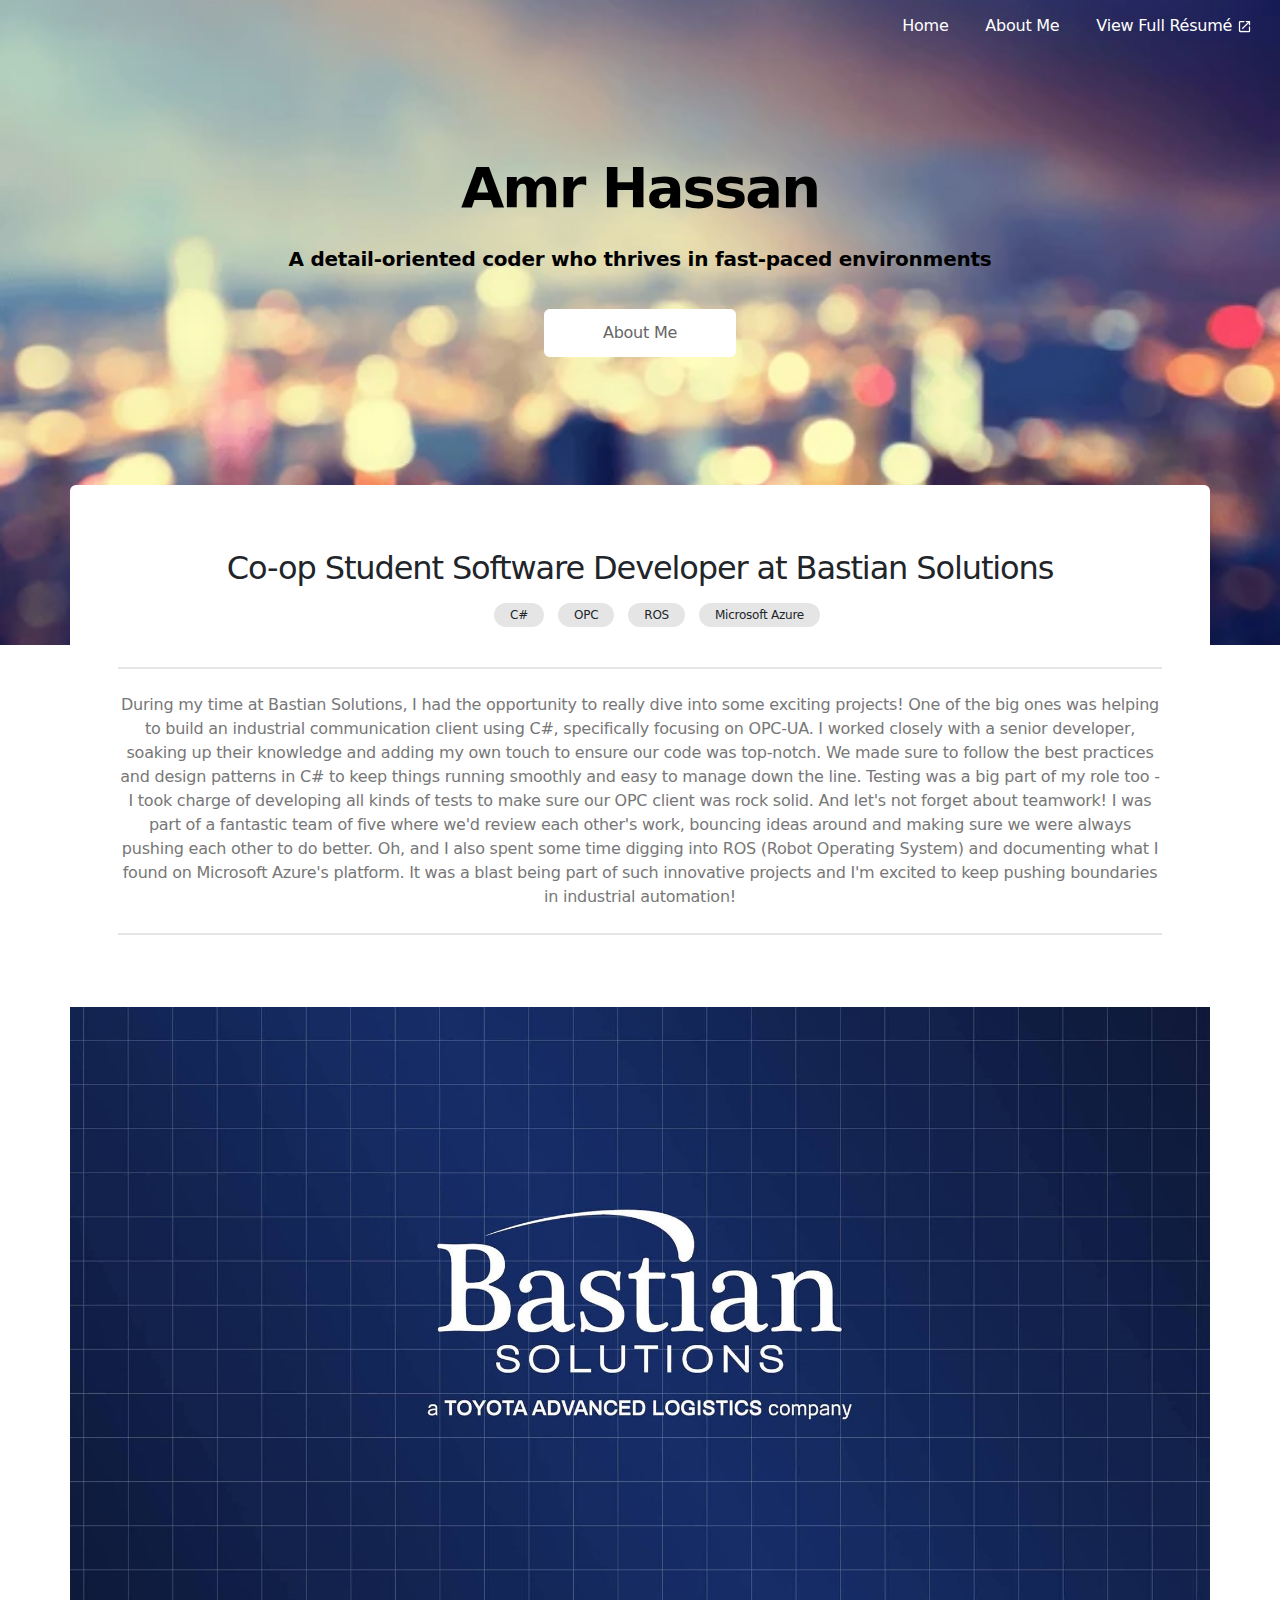
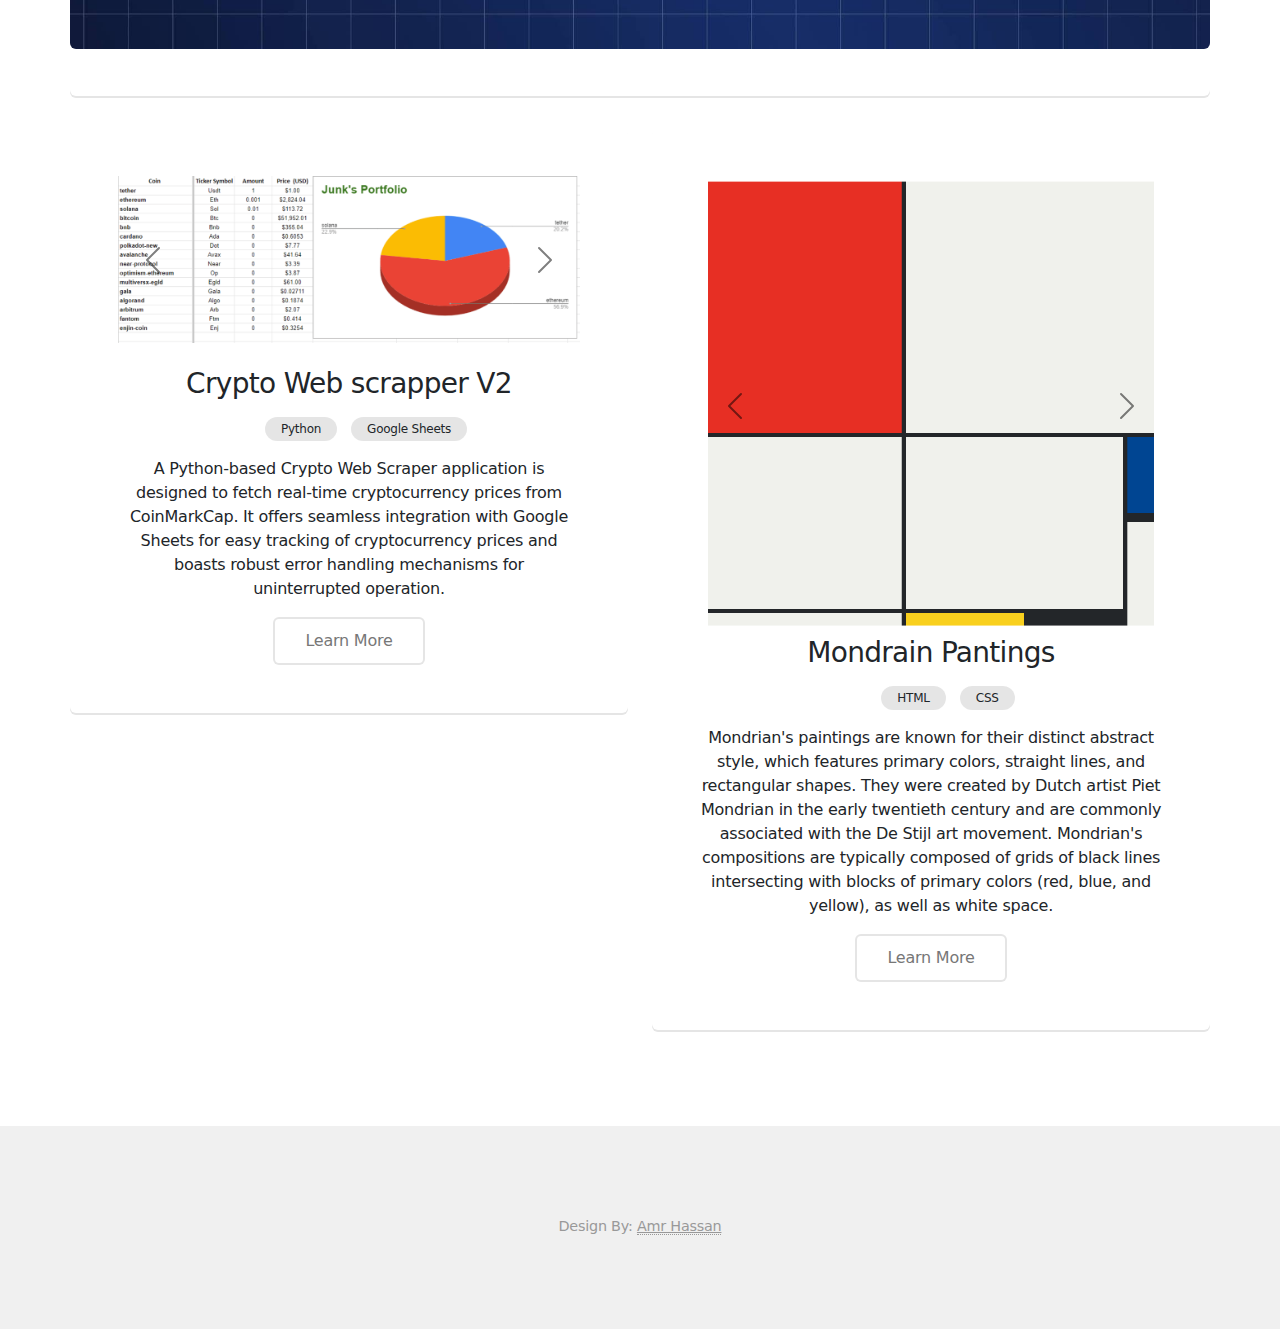
==== commit 4a7817d3: "Updated website" ====
--- a/index.html
+++ b/index.html
@@ -36,36 +36,35 @@
 
 					<section class="box special">
 						<header class="major">
-							<h2> Crypto Web scrapper V2 
-							<br />
-							Python project <a href="https://github.com/abasemHassan/Crypto-WebScraper" class="icon brands fa-github"><span class="label">Github</span></a></h2>
-							<p>This Python-based Crypto Web Scraper application is designed to fetch real-time cryptocurrency prices from CoinMarkCap. It offers seamless integration with Google Sheets for easy tracking of cryptocurrency prices and boasts robust error handling mechanisms for uninterrupted operation.</p>
+							<h2> Co-op Student Software Developer at Bastian Solutions</h2>	
+							<ul class="mt-2 flex flex-wrap" aria-label="Technologies used">
+								<li class="mr-1.5 mt-2">
+									<div class="flex items-center rounded-full bg-teal-400/10 px-3 py-1 text-xs font-medium leading-5 text-teal-300 ">C#</div>
+								</li>
+								<li class="mr-1.5 mt-2">
+									<div class="flex items-center rounded-full bg-teal-400/10 px-3 py-1 text-xs font-medium leading-5 text-teal-300 ">OPC</div>
+								</li>
+								<li class="mr-1.5 mt-2">
+									<div class="flex items-center rounded-full bg-teal-400/10 px-3 py-1 text-xs font-medium leading-5 text-teal-300 ">ROS</div>
+								</li>
+								<li class="mr-1.5 mt-2">
+									<div class="flex items-center rounded-full bg-teal-400/10 px-3 py-1 text-xs font-medium leading-5 text-teal-300 ">Microsoft Azure</div>
+								</li>
+							</ul>
+							<p>During my time at Bastian Solutions, I had the opportunity to really dive into some exciting projects!
+								One of the big ones was helping to build an industrial communication client using C#, specifically focusing on OPC-UA.
+								I worked closely with a senior developer, soaking up their knowledge and adding my own touch to ensure our code was top-notch. 
+								We made sure to follow the best practices and design patterns in C# to keep things running smoothly and easy to manage down the line.
+								Testing was a big part of my role too - I took charge of developing all kinds of tests to make sure our OPC client was rock solid. 
+								And let's not forget about teamwork! I was part of a fantastic team of five where we'd review each other's work, bouncing ideas around 
+								and making sure we were always pushing each other to do better. Oh, and I also spent some time digging into ROS (Robot Operating System) 
+								and documenting what I found on Microsoft Azure's platform. It was a blast being part of such innovative projects and I'm excited to keep pushing
+								 boundaries in industrial automation!
+							<p>
+							<span class="image featured"><img src="images/BastianSolutions.jpg" alt="Bastian Solutions Logo" /></span>
 						</header>
 						<br>
-						  <div id="carouselExampleIndicators" data-bs-theme="dark" class="carousel slide">
-							<div class="carousel-indicators">
-							  <button type="button" data-bs-target="#carouselExampleIndicators" data-bs-slide-to="0" class="active" aria-current="true" aria-label="Slide 1"></button>
-							  <button type="button" data-bs-target="#carouselExampleIndicators" data-bs-slide-to="1" aria-label="Slide 2"></button>
-							</div>
-							<div class="carousel-inner">
-							  <div class="carousel-item active">
-								<img src="images/CryptoMiningSheet.PNG" class="d-block w-100" alt="Picture of a Crypto mining revenu table">
-							  </div>
-							  <div class="carousel-item">
-								<img src="images/Mining revenu sheet.PNG" class="d-block w-100" alt="Picture of revenu chart">
-							  </div>
-							</div>
-							<button class="carousel-control-prev" class="btn-dark" type="button" data-bs-target="#carouselExampleIndicators" data-bs-slide="prev">
-							  <span class="carousel-control-prev-icon" aria-hidden="true"></span>
-							  <span class="visually-hidden">Previous</span>
-							</button>
-							<button class="carousel-control-next" type="button" class="btn-dark" data-bs-target="#carouselExampleIndicators" data-bs-slide="next">
-							  <span class="carousel-control-next-icon" aria-hidden="true"></span>
-							  <span class="visually-hidden">Next</span>
-							</button>
-						  </div>
 
-						  
 					</section>
 
 
@@ -73,35 +72,14 @@
 
 					<div class="row">
 						<div class="col-6 col-12-narrower">
-
-							<div class="box special">
-								<span class="image featured"><img src="images/BastianSolutions.jpg" alt="Bastian Solutions Logo" /></span>
-								<h3>Co-op Student Software Developer @ Bastian Solutions</h3>
-								<p>During my time at Bastian Solutions, I had the opportunity to really dive into some exciting projects!
-									One of the big ones was helping to build an industrial communication client using C#, specifically focusing on OPC-UA.
-									I worked closely with a senior developer, soaking up their knowledge and adding my own touch to ensure our code was top-notch. 
-									We made sure to follow the best practices and design patterns in C# to keep things running smoothly and easy to manage down the line.
-									Testing was a big part of my role too - I took charge of developing all kinds of tests to make sure our OPC client was rock solid. 
-									And let's not forget about teamwork! I was part of a fantastic team of five where we'd review each other's work, bouncing ideas around and making sure we were always pushing each other to do better. Oh, and I also spent some time digging into ROS (Robot Operating System) and documenting what I found on Microsoft Azure's platform. It was a blast being part of such innovative projects and I'm excited to keep pushing boundaries in industrial automation!<p>
-								<ul class="actions special">
-									<li><a href="PDF/SoftwareResume.pdf" target=”_blank” class="button alt">Learn More</a></li>
-								</ul>
-							</div>
-						</div>
-
-						<div class="col-6 col-12-narrower">
-
 							<div class="box special">
 								<div id="carouselExampleAutoplaying" data-bs-theme="dark" class="carousel slide" data-bs-ride="carousel">
 									<div class="carousel-inner">
 									  <div class="carousel-item active">
-										<img src="..." class="d-block w-100" alt="...">
+										<img src="images/CryptoMiningSheet.PNG" height="200%" class="d-block w-100" alt="Picture of a Crypto mining revenu table">
 									  </div>
 									  <div class="carousel-item">
-										<img src="https://abasemhassan.github.io/Mondrian_Panting_2/" class="d-block w-100" alt="...">
-									  </div>
-									  <div class="carousel-item">
-										<img src="..." class="d-block w-100" alt="...">
+										<img src="images/Mining revenu sheet.PNG" class="d-block w-100" alt="Picture of revenu chart">
 									  </div>
 									</div>
 									<button class="carousel-control-prev" type="button" data-bs-target="#carouselExampleAutoplaying" data-bs-slide="prev">
@@ -113,21 +91,74 @@
 									  <span class="visually-hidden">Next</span>
 									</button>
 								  </div>
-								<h3>Co-op Student Software Developer @ Bastian Solutions</h3>
-								<p>During my time at Bastian Solutions, I had the opportunity to really dive into some exciting projects!
-									One of the big ones was helping to build an industrial communication client using C#, specifically focusing on OPC-UA.
-									I worked closely with a senior developer, soaking up their knowledge and adding my own touch to ensure our code was top-notch. 
-									We made sure to follow the best practices and design patterns in C# to keep things running smoothly and easy to manage down the line.
-									Testing was a big part of my role too - I took charge of developing all kinds of tests to make sure our OPC client was rock solid. 
-									And let's not forget about teamwork! I was part of a fantastic team of five where we'd review each other's work, bouncing ideas around and making sure we were always pushing each other to do better. Oh, and I also spent some time digging into ROS (Robot Operating System) and documenting what I found on Microsoft Azure's platform. It was a blast being part of such innovative projects and I'm excited to keep pushing boundaries in industrial automation!<p>
+								<br/>
+								<h3> Crypto Web scrapper V2 </h3>
+								<ul class="mt-2 flex flex-wrap" aria-label="Technologies used">
+									<li class="mr-1.5 mt-2">
+										<div class="flex items-center rounded-full bg-teal-400/10 px-3 py-1 text-xs font-medium leading-5 text-teal-300 ">Python</div>
+									</li>
+									<li class="mr-1.5 mt-2">
+										<div class="flex items-center rounded-full bg-teal-400/10 px-3 py-1 text-xs font-medium leading-5 text-teal-300 ">Google Sheets</div>
+									</li>
+								</ul>
+								<p>A Python-based Crypto Web Scraper application is designed to fetch real-time cryptocurrency prices from CoinMarkCap.
+									It offers seamless integration with Google Sheets for easy tracking of cryptocurrency prices and boasts robust error 
+									handling mechanisms for uninterrupted operation.
+								</p>
 								<ul class="actions special">
-									<li><a href="PDF/SoftwareResume.pdf" target=”_blank” class="button alt">Learn More</a></li>
+									<li><a href="https://github.com/abasemHassan/Crypto-WebScraper" target=”_blank” class="button alt">Learn More</a></li>
+								</ul>
+							</div>
+						</div>
+
+						<div class="col-6 col-12-narrower">
+
+							<div class="box special">
+								<div id="carouselExampleRide" data-bs-theme="dark" class="carousel slide" data-bs-ride="true">
+									<div class="carousel-inner">
+										<div class="carousel-item active">
+											<img src="./images/Mondrain_Painting_2.PNG" class="d-block w-100" alt="Mondrain Painting 1">
+										  </div>
+										  <div class="carousel-item">
+											<img src="./images/Mondrain_Painting_1.PNG" class="d-block w-100" alt="Mondrain Painting 2">
+										  </div>
+										  <div class="carousel-item">
+											<img src="./images/Mondrain_Painting_3.PNG" class="d-block w-100" alt="Mondrain Painting 3">
+										  </div>
+									</div>
+									<button class="carousel-control-prev" type="button" data-bs-target="#carouselExampleRide" data-bs-slide="prev">
+									  <span class="carousel-control-prev-icon" aria-hidden="true"></span>
+									  <span class="visually-hidden">Previous</span>
+									</button>
+									<button class="carousel-control-next" type="button" data-bs-target="#carouselExampleRide" data-bs-slide="next">
+									  <span class="carousel-control-next-icon" aria-hidden="true"></span>
+									  <span class="visually-hidden">Next</span>
+									</button>
+								  </div>
+								<h3>Mondrain Pantings</h3>
+								<ul class="mt-2 flex flex-wrap" aria-label="Technologies used">
+									<li class="mr-1.5 mt-2">
+										<div class="flex items-center rounded-full bg-teal-400/10 px-3 py-1 text-xs font-medium leading-5 text-teal-300 ">HTML</div>
+									</li>
+									<li class="mr-1.5 mt-2">
+										<div class="flex items-center rounded-full bg-teal-400/10 px-3 py-1 text-xs font-medium leading-5 text-teal-300 ">CSS</div>
+									</li>
+								</ul>
+								<p>Mondrian's paintings are known for their distinct abstract style, which features primary colors, straight lines,
+									and rectangular shapes. They were created by Dutch artist Piet Mondrian in the early twentieth century and are
+									commonly associated with the De Stijl art movement. Mondrian's compositions are typically composed of grids of 
+									black lines intersecting with blocks of primary colors (red, blue, and yellow), as well as white space.
+								<p>
+								<ul class="actions special">
+									<li><a href="https://github.com/abasemHassan/Mondrian-Painting" target=”_blank” class="button alt">Learn More</a></li>
 								</ul>
 							</div>
 						</div>
 
 					</div>
+					<div class="row">
 
+					</div>
 				</section>
 
 
--- a/assets/css/main.css
+++ b/assets/css/main.css
@@ -5,6 +5,131 @@
 
 /* Based on meyerweb.com/eric/tools/css/reset (v2.0 | 20110126 | License: public domain) */
 
+	.flex-wrap {
+		flex-wrap: wrap;
+	}
+
+	.flex {
+		display: flex;
+	}
+
+	*, :after, :before {
+		--tw-border-spacing-x: 0;
+		--tw-border-spacing-y: 0;
+		--tw-translate-x: 0;
+		--tw-translate-y: 0;
+		--tw-rotate: 0;
+		--tw-skew-x: 0;
+		--tw-skew-y: 0;
+		--tw-scale-x: 1;
+		--tw-scale-y: 1;
+		--tw-pan-x: ;
+		--tw-pan-y: ;
+		--tw-pinch-zoom: ;
+		--tw-scroll-snap-strictness: proximity;
+		--tw-gradient-from-position: ;
+		--tw-gradient-via-position: ;
+		--tw-gradient-to-position: ;
+		--tw-ordinal: ;
+		--tw-slashed-zero: ;
+		--tw-numeric-figure: ;
+		--tw-numeric-spacing: ;
+		--tw-numeric-fraction: ;
+		--tw-ring-inset: ;
+		--tw-ring-offset-width: 0px;
+		--tw-ring-offset-color: #fff;
+		--tw-ring-color: rgba(59, 130, 246, .5);
+		--tw-ring-offset-shadow: 0 0 #0000;
+		--tw-ring-shadow: 0 0 #0000;
+		--tw-shadow: 0 0 #0000;
+		--tw-shadow-colored: 0 0 #0000;
+		--tw-blur: ;
+		--tw-brightness: ;
+		--tw-contrast: ;
+		--tw-grayscale: ;
+		--tw-hue-rotate: ;
+		--tw-invert: ;
+		--tw-saturate: ;
+		--tw-sepia: ;
+		--tw-drop-shadow: ;
+		--tw-backdrop-blur: ;
+		--tw-backdrop-brightness: ;
+		--tw-backdrop-contrast: ;
+		--tw-backdrop-grayscale: ;
+		--tw-backdrop-hue-rotate: ;
+		--tw-backdrop-invert: ;
+		--tw-backdrop-opacity: ;
+		--tw-backdrop-saturate: ;
+		--tw-backdrop-sepia: ;
+	}
+
+	ol ul {
+		list-style-type: circle;
+		margin-block-start: 0px;
+		margin-block-end: 0px;
+	}
+
+	ul {
+		display: block;
+		list-style-type: disc;
+		margin-block-start: 1em;
+		margin-block-end: 1em;
+		margin-inline-start: 0px;
+		margin-inline-end: 0px;
+		padding-inline-start: 40px;
+	}
+
+	.mt-2 {
+		margin-top: 0.5rem;
+	}
+
+	.mr-1\.5 {
+		margin-right: 0.375rem;
+	}
+
+	*, :after, :before {
+		box-sizing: border-box;
+		border: 0 solid #e5e7eb;
+	}
+
+	.text-teal-300 {
+		--tw-text-opacity: 1;
+		color: rgb(0 0 0 0 / var(--tw-text-opacity));
+	}
+
+	.leading-5 {
+		line-height: 1.25rem;
+	}
+
+	.font-medium {
+		font-weight: 500;
+	}
+	.text-xs {
+		font-size: .75rem;
+		line-height: 1rem;
+	}
+	.py-1 {
+		padding-top: 0.25rem;
+		padding-bottom: 0.25rem;
+	}
+	.px-3 {
+		padding-left: 0.75rem;
+		padding-right: 0.75rem;
+	}
+	.bg-teal-400\/10 {
+		background-color: rgba(0, 0, 0, 0.1);
+	}
+	.rounded-full {
+		border-radius: 9999px;
+	}
+
+	.flex {
+    display: flex;
+	justify-content: center;
+	}
+	.items-center {
+		align-items: center;
+	}
 	* {box-sizing: border-box}
 	body {font-family: Verdana, sans-serif; margin:0}
 	.mySlides {display: none}
@@ -118,8 +243,10 @@
 		line-height: 1;
 	}
 
-	ol, ul {
+	.mt-2 {
 		list-style: none;
+		text-align: justify;
+		
 	}
 
 	blockquote, q {
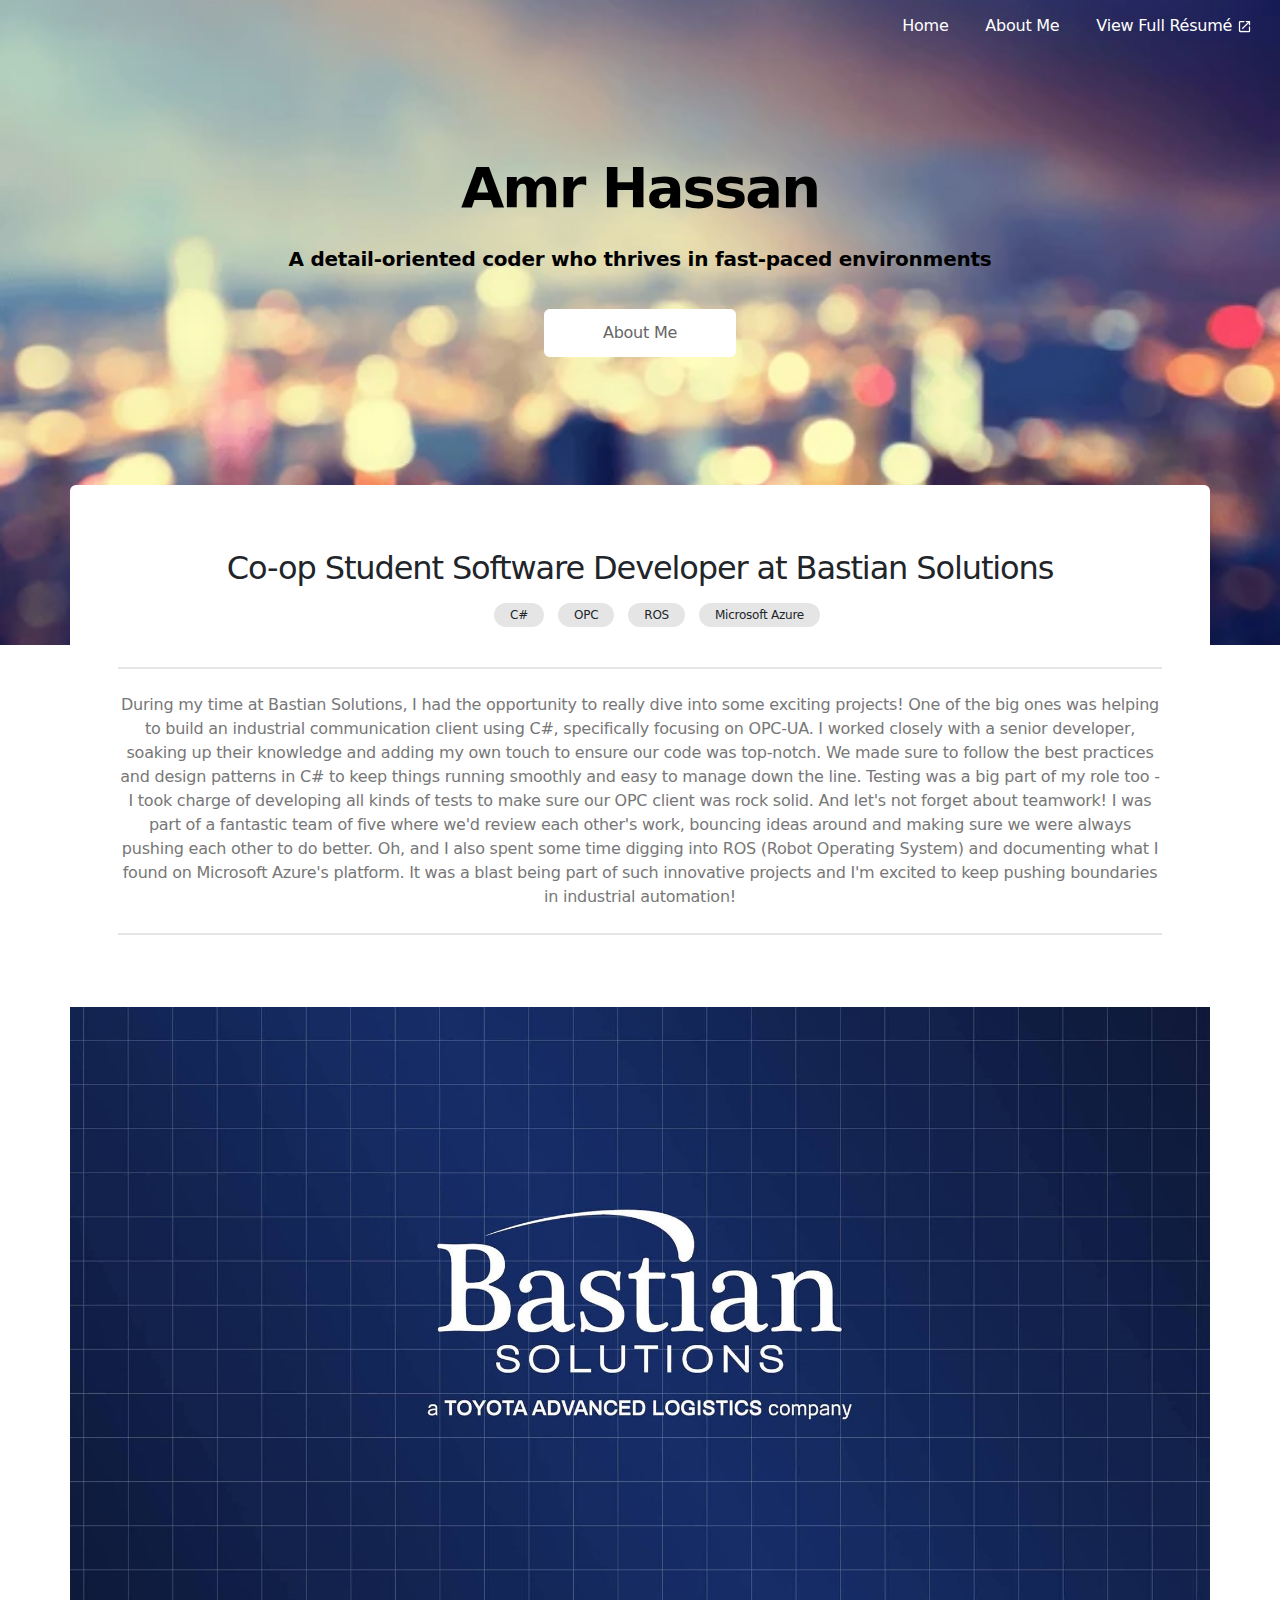
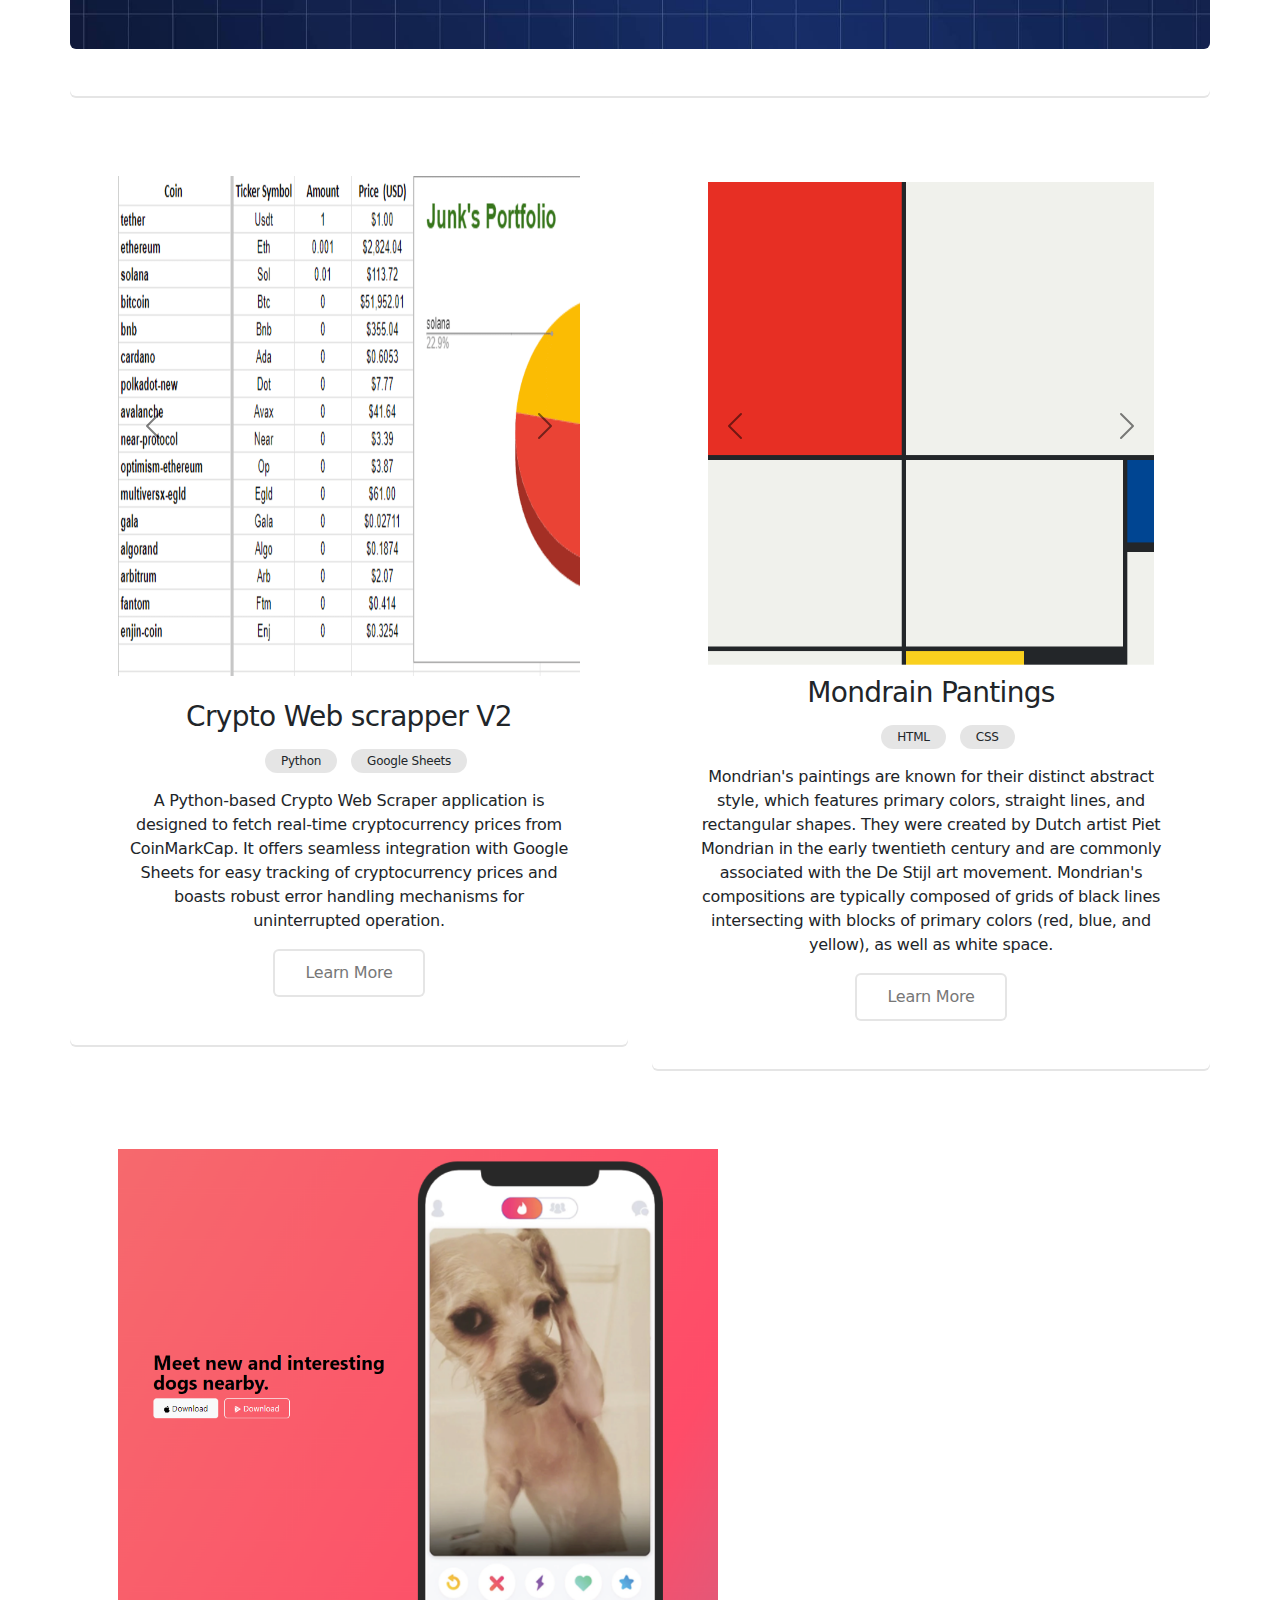
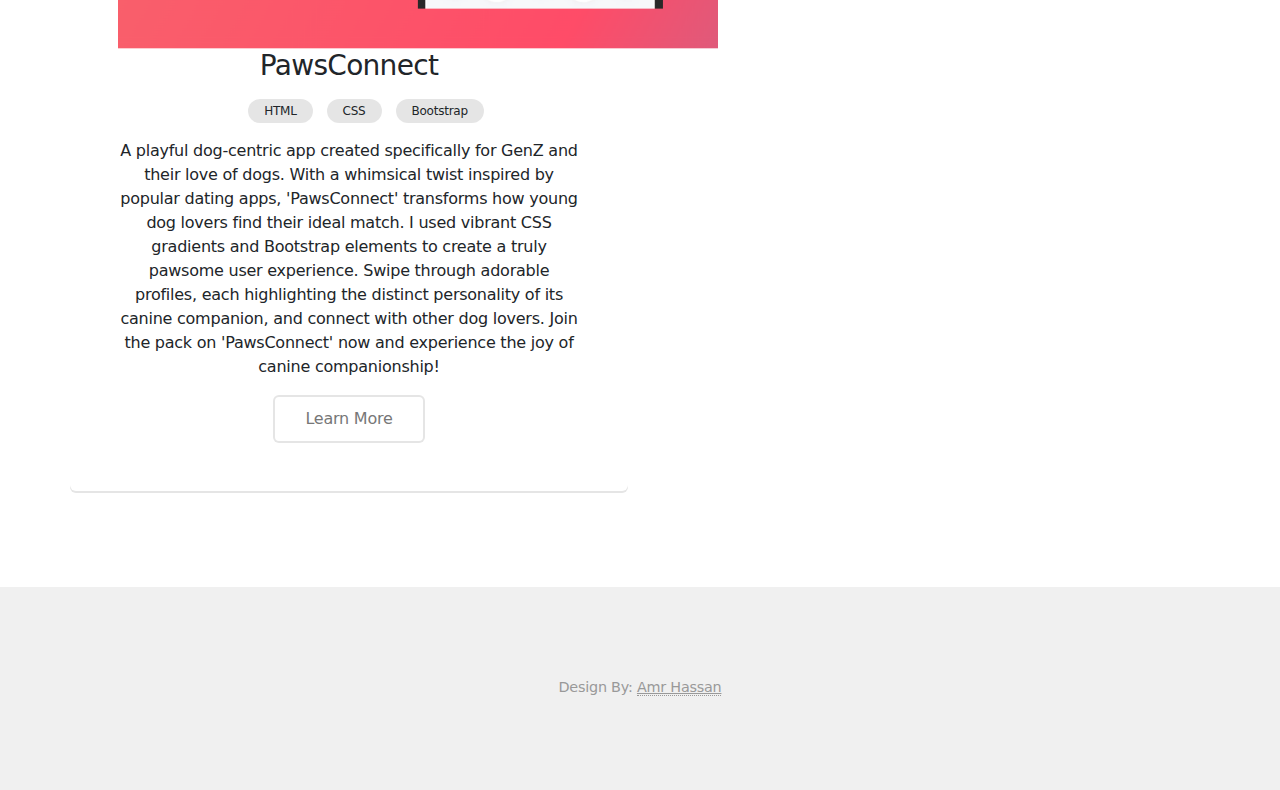
==== commit 4d794f3e: "Add paw connect experience" ====
--- a/index.html
+++ b/index.html
@@ -67,19 +67,16 @@
 
 					</section>
 
-
-
-
 					<div class="row">
 						<div class="col-6 col-12-narrower">
 							<div class="box special">
 								<div id="carouselExampleAutoplaying" data-bs-theme="dark" class="carousel slide" data-bs-ride="carousel">
 									<div class="carousel-inner">
 									  <div class="carousel-item active">
-										<img src="images/CryptoMiningSheet.PNG" height="200%" class="d-block w-100" alt="Picture of a Crypto mining revenu table">
+										<img src="images/CryptoMiningSheet.PNG" height="500" width="700" class="d-block" alt="Picture of a Crypto mining revenu table">
 									  </div>
 									  <div class="carousel-item">
-										<img src="images/Mining revenu sheet.PNG" class="d-block w-100" alt="Picture of revenu chart">
+										<img src="images/Mining revenu sheet.PNG" height="500" width="700" class="d-block w-100" alt="Picture of revenu chart">
 									  </div>
 									</div>
 									<button class="carousel-control-prev" type="button" data-bs-target="#carouselExampleAutoplaying" data-bs-slide="prev">
@@ -117,13 +114,13 @@
 								<div id="carouselExampleRide" data-bs-theme="dark" class="carousel slide" data-bs-ride="true">
 									<div class="carousel-inner">
 										<div class="carousel-item active">
-											<img src="./images/Mondrain_Painting_2.PNG" class="d-block w-100" alt="Mondrain Painting 1">
+											<img src="./images/Mondrain_Painting_2.PNG" height="500" width="700" class="d-block w-100" alt="Mondrain Painting 1">
 										  </div>
 										  <div class="carousel-item">
-											<img src="./images/Mondrain_Painting_1.PNG" class="d-block w-100" alt="Mondrain Painting 2">
+											<img src="./images/Mondrain_Painting_1.PNG" height="500" width="700" class="d-block w-100" alt="Mondrain Painting 2">
 										  </div>
-										  <div class="carousel-item">
-											<img src="./images/Mondrain_Painting_3.PNG" class="d-block w-100" alt="Mondrain Painting 3">
+										  <div class="carousel-item"> 
+											<img src="./images/Mondrain_Painting_3.PNG" height="500" width="700" class="d-block w-100" alt="Mondrain Painting 3">
 										  </div>
 									</div>
 									<button class="carousel-control-prev" type="button" data-bs-target="#carouselExampleRide" data-bs-slide="prev">
@@ -157,12 +154,35 @@
 
 					</div>
 					<div class="row">
-
+						<div class="col-6 col-12-narrower">
+							<div class="box special">
+								<img src="./images/tin dog.PNG" height="500" width="600" alt="Image of Tin Dog website">
+								<br/>
+								<h3> PawsConnect </h3>
+								<ul class="mt-2 flex flex-wrap" aria-label="Technologies used">
+									<li class="mr-1.5 mt-2">
+										<div class="flex items-center rounded-full bg-teal-400/10 px-3 py-1 text-xs font-medium leading-5 text-teal-300 ">HTML</div>
+									</li>
+									<li class="mr-1.5 mt-2">
+										<div class="flex items-center rounded-full bg-teal-400/10 px-3 py-1 text-xs font-medium leading-5 text-teal-300 ">CSS</div>
+									</li>
+									<li class="mr-1.5 mt-2">
+										<div class="flex items-center rounded-full bg-teal-400/10 px-3 py-1 text-xs font-medium leading-5 text-teal-300 ">Bootstrap</div>
+									</li>
+								</ul>
+								<p>A playful dog-centric app created specifically for GenZ and their love of dogs. With a whimsical twist inspired by 
+									popular dating apps, 'PawsConnect' transforms how young dog lovers find their ideal match. I used vibrant CSS gradients and Bootstrap elements
+									to create a truly pawsome user experience. Swipe through adorable profiles, each highlighting the distinct personality of its canine companion, 
+									and connect with other dog lovers. Join the pack on 'PawsConnect' now and experience the joy of canine companionship!
+								</p>
+								<ul class="actions special">
+									<li><a href="https://abasemhassan.github.io/PawsConnect/" target=”_blank” class="button alt">Learn More</a></li>
+								</ul>
+							</div>
+						</div>
 					</div>
 				</section>
 
-
-			<!-- Footer -->
 				<footer id="footer">
 					<ul class="copyright">
 						<li>Design By: <a href="About_Me.html">Amr Hassan</a></li>
@@ -171,7 +191,6 @@
 
 		</div>
 
-		<!-- Scripts -->
 			<script src="assets/js/jquery.min.js"></script>
 			<script src="assets/js/jquery.dropotron.min.js"></script>
 			<script src="assets/js/jquery.scrollex.min.js"></script>
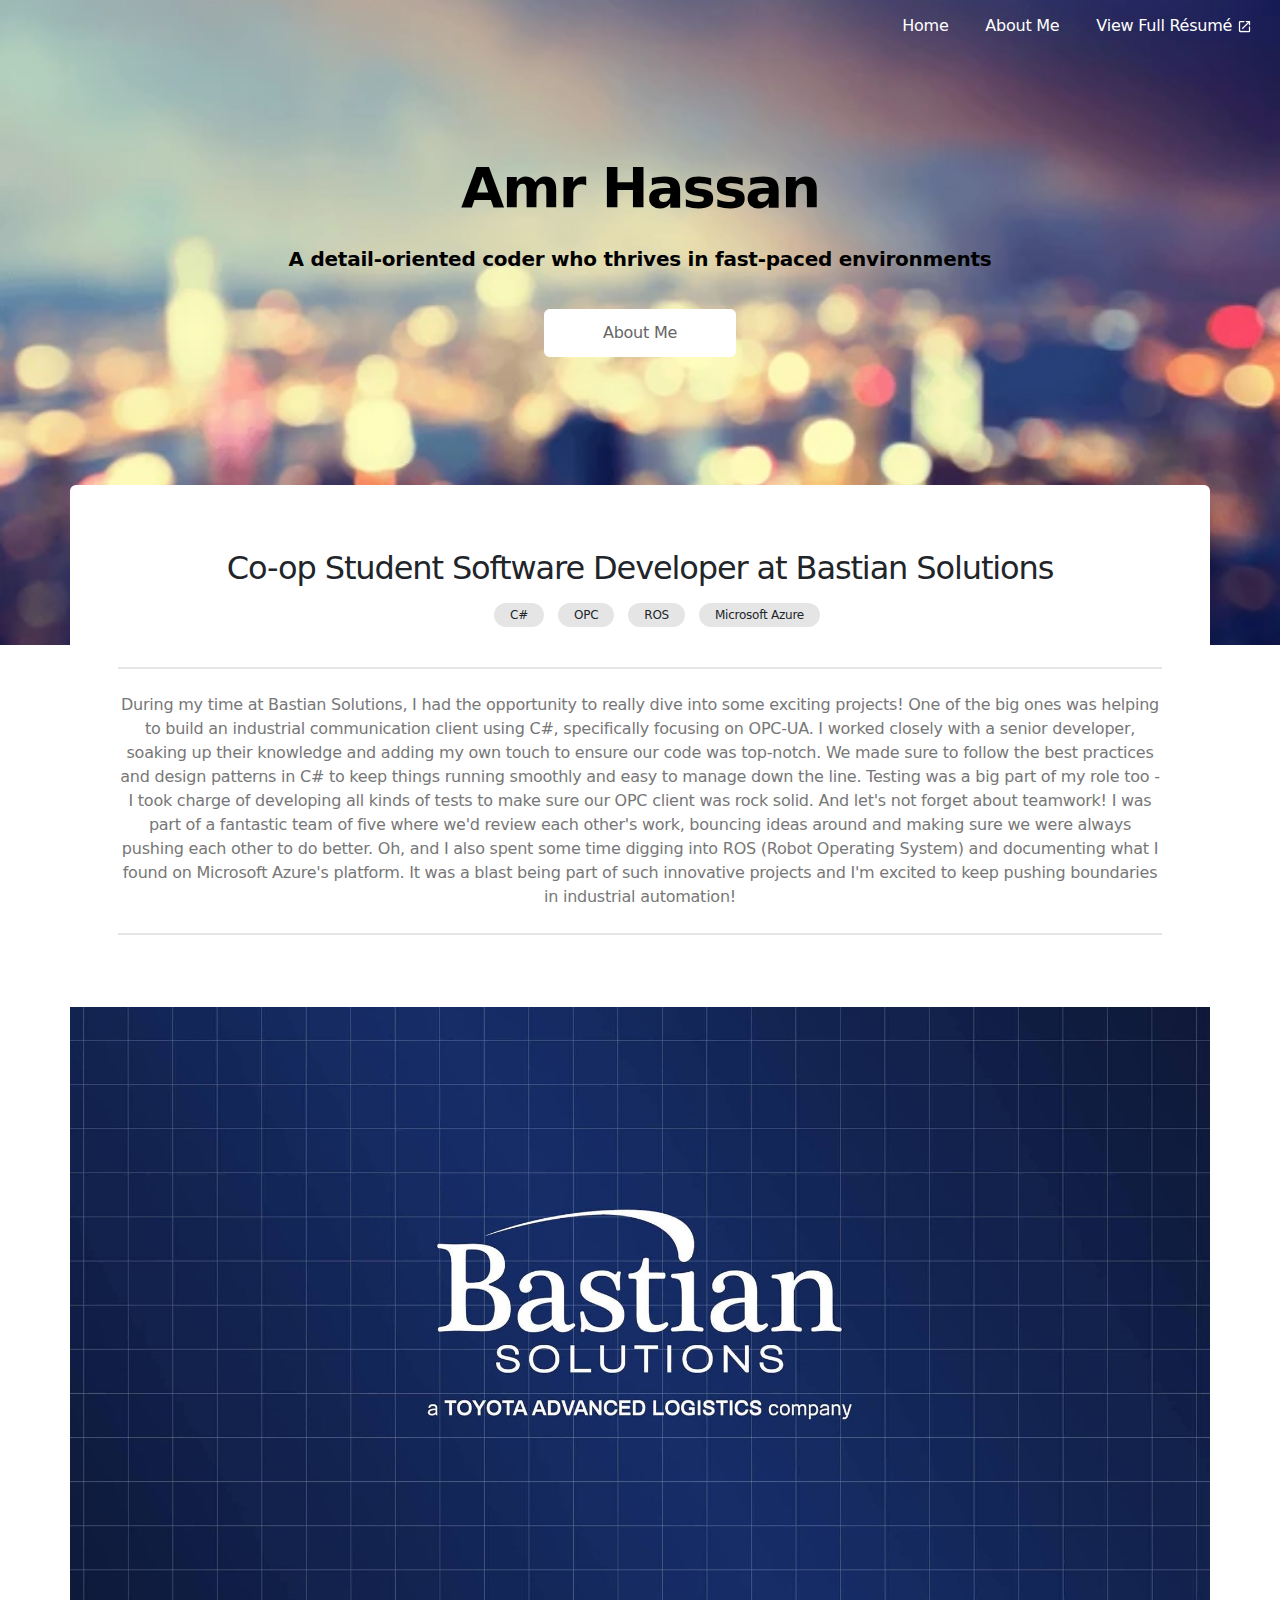
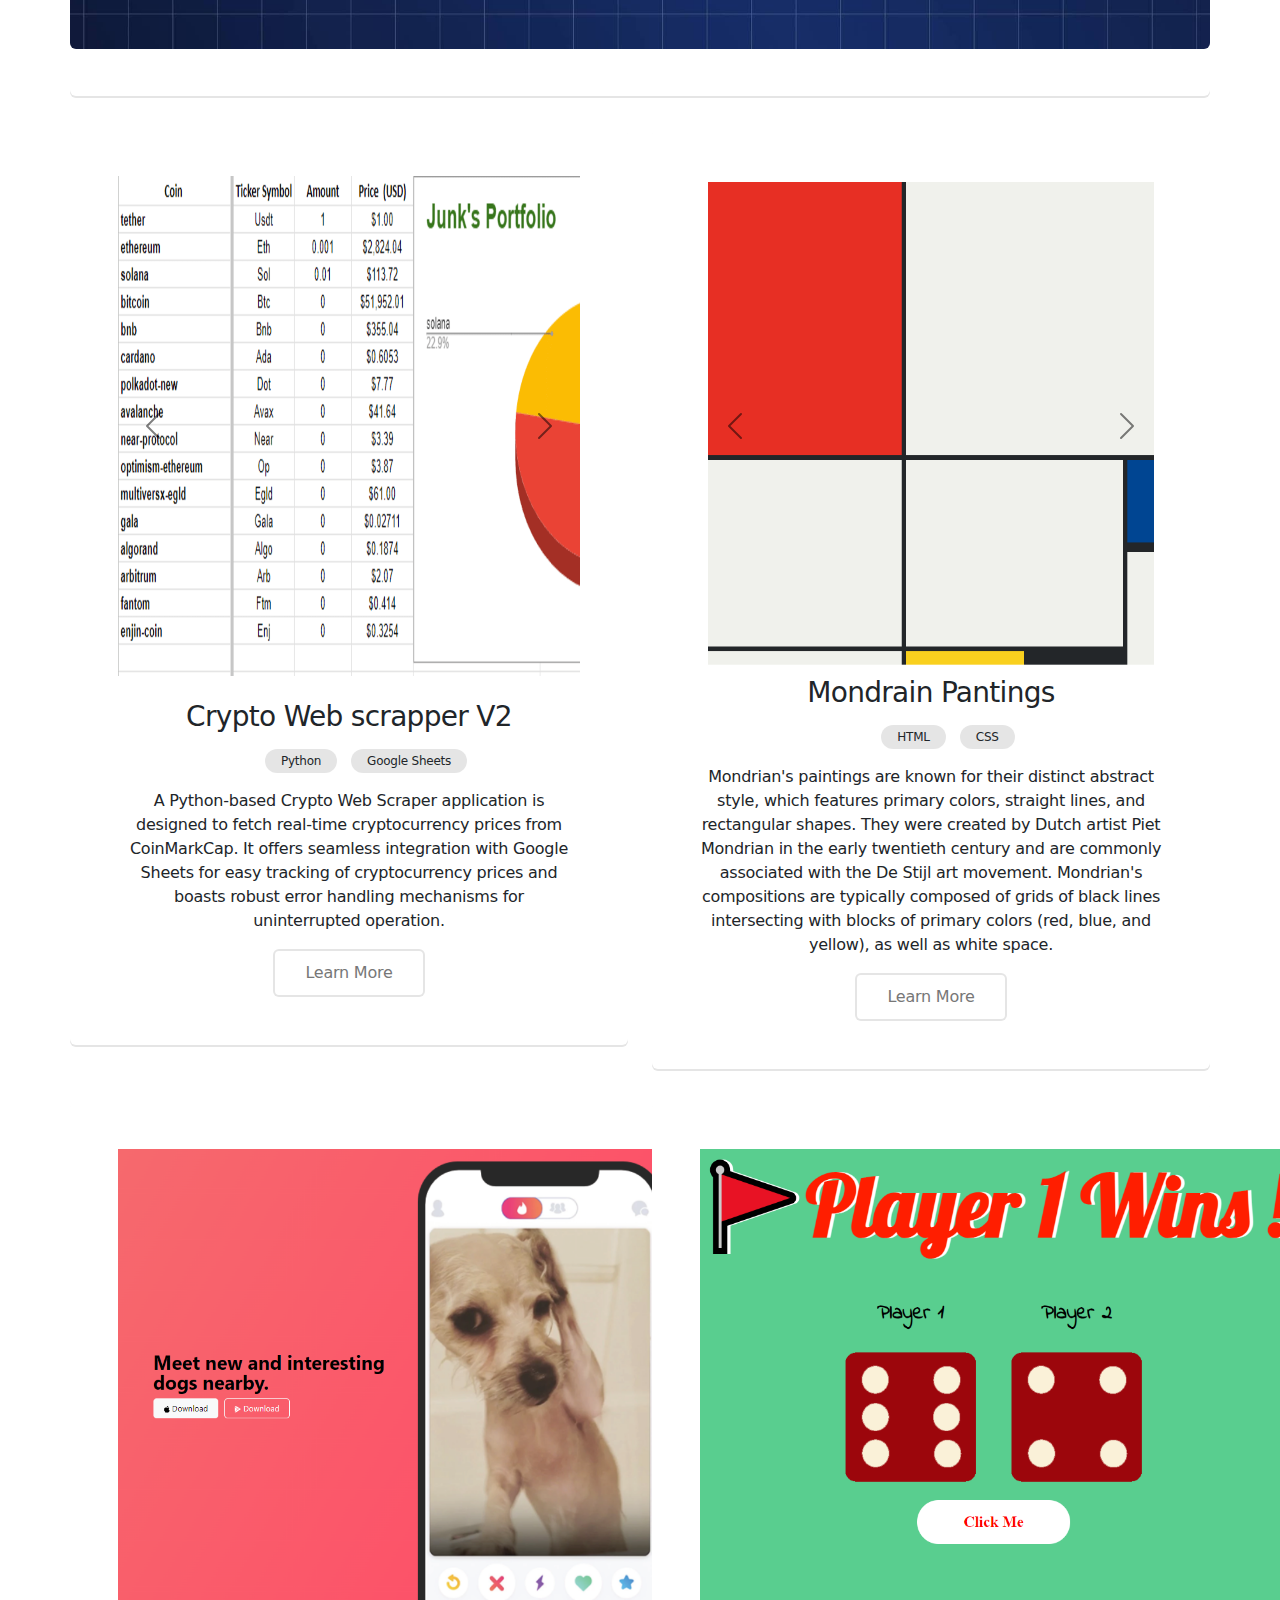
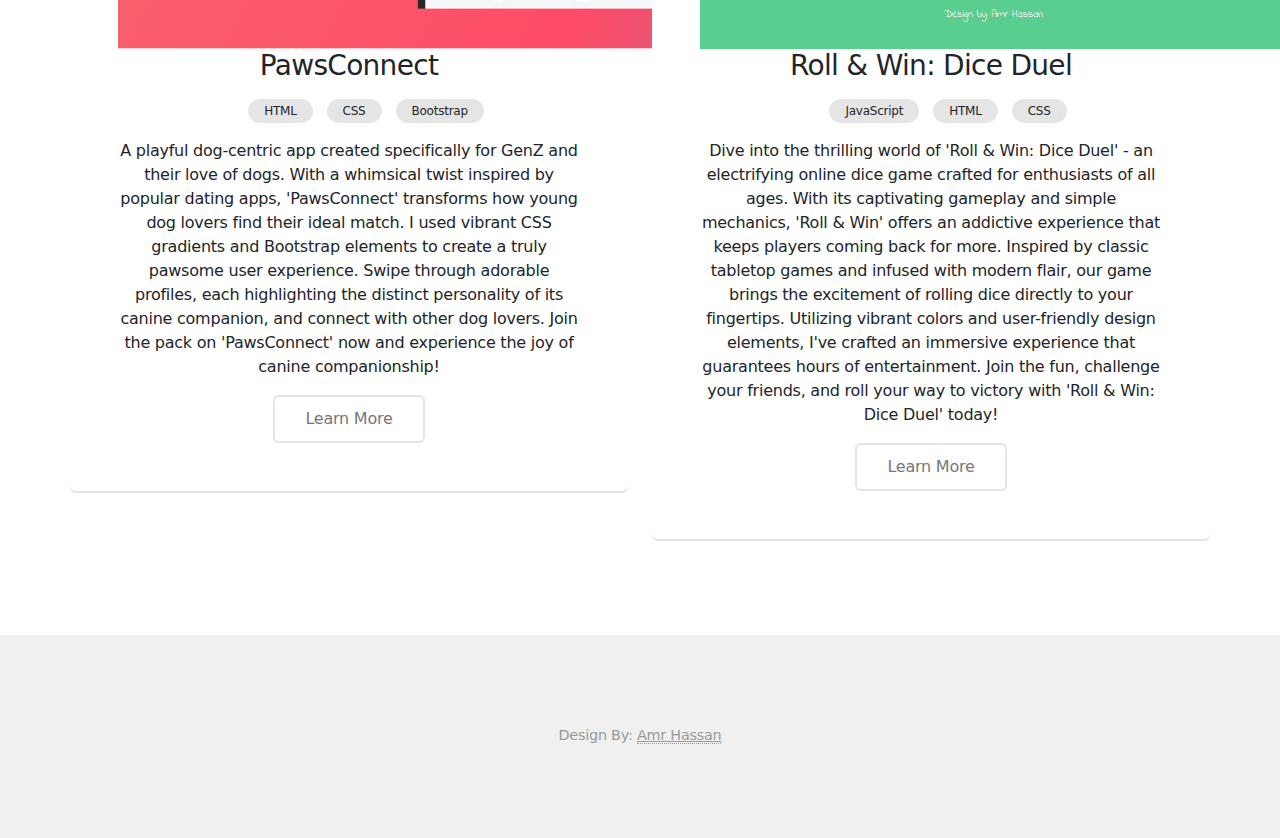
==== commit 18dcc177: "Added dice game" ====
--- a/index.html
+++ b/index.html
@@ -180,7 +180,37 @@
 								</ul>
 							</div>
 						</div>
+
+						<div class="col-6 col-12-narrower">
+							<div class="box special">
+								<img src="./images/DiceGame.PNG" height="500" width="600" alt="Image of Tin Dog website">
+								<br/>
+								<h3> Roll & Win: Dice Duel</h3>
+								<ul class="mt-2 flex flex-wrap" aria-label="Technologies used">
+									<li class="mr-1.5 mt-2">
+										<div class="flex items-center rounded-full bg-teal-400/10 px-3 py-1 text-xs font-medium leading-5 text-teal-300 ">JavaScript</div>
+									</li>
+									<li class="mr-1.5 mt-2">
+										<div class="flex items-center rounded-full bg-teal-400/10 px-3 py-1 text-xs font-medium leading-5 text-teal-300 ">HTML</div>
+									</li>
+									<li class="mr-1.5 mt-2">
+										<div class="flex items-center rounded-full bg-teal-400/10 px-3 py-1 text-xs font-medium leading-5 text-teal-300 ">CSS</div>
+									</li>
+								</ul>
+								<p>Dive into the thrilling world of 'Roll & Win: Dice Duel' - an electrifying online dice game crafted for enthusiasts of all ages. 
+									With its captivating gameplay and simple mechanics, 'Roll & Win' offers an addictive experience that keeps players coming back for more. 
+									Inspired by classic tabletop games and infused with modern flair, our game brings the excitement of rolling dice directly to your fingertips.
+									Utilizing vibrant colors and user-friendly design elements, I've crafted an immersive experience that guarantees hours of entertainment.
+									Join the fun, challenge your friends, and roll your way to victory with 'Roll & Win: Dice Duel' today!
+								</p>
+								<ul class="actions special">
+									<li><a href="https://abasemhassan.github.io/Dice_Game/index.html" target=”_blank” class="button alt">Learn More</a></li>
+								</ul>
+							</div>
+						</div>
 					</div>
+
+					
 				</section>
 
 				<footer id="footer">
